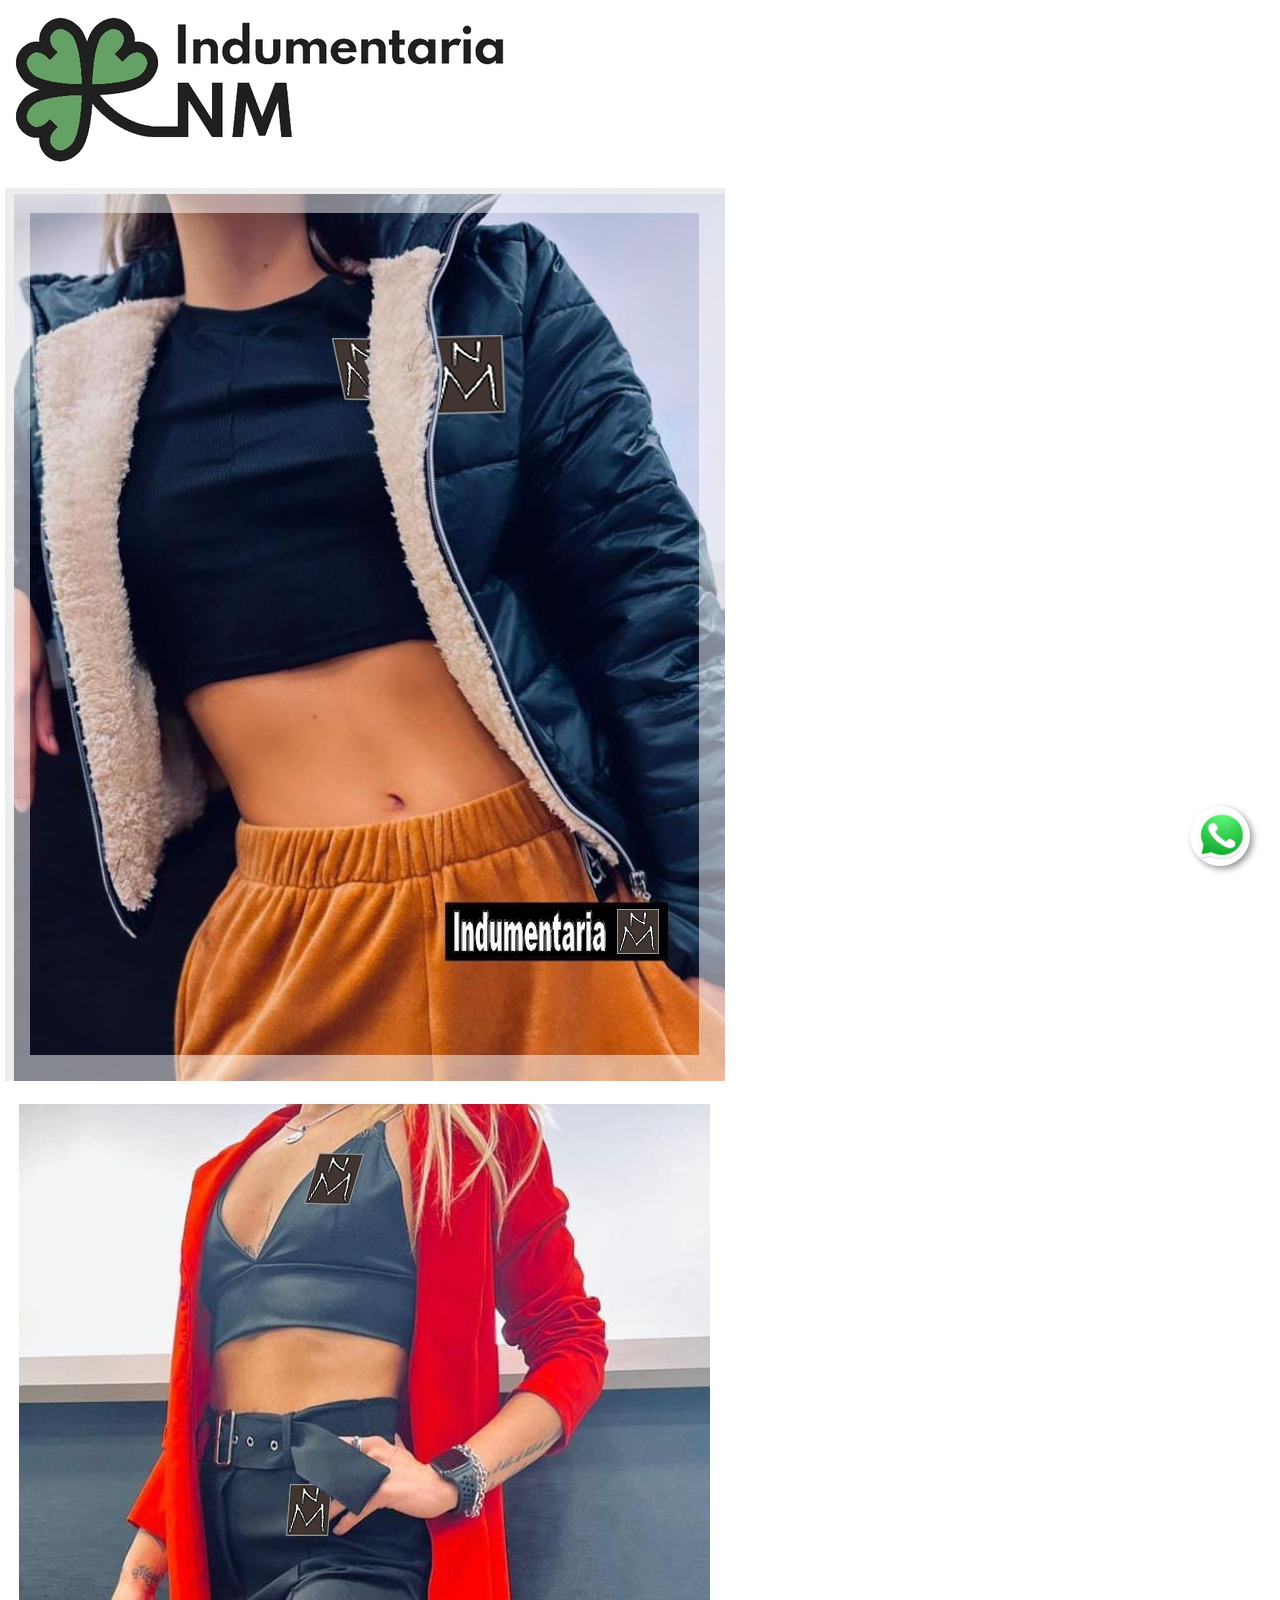
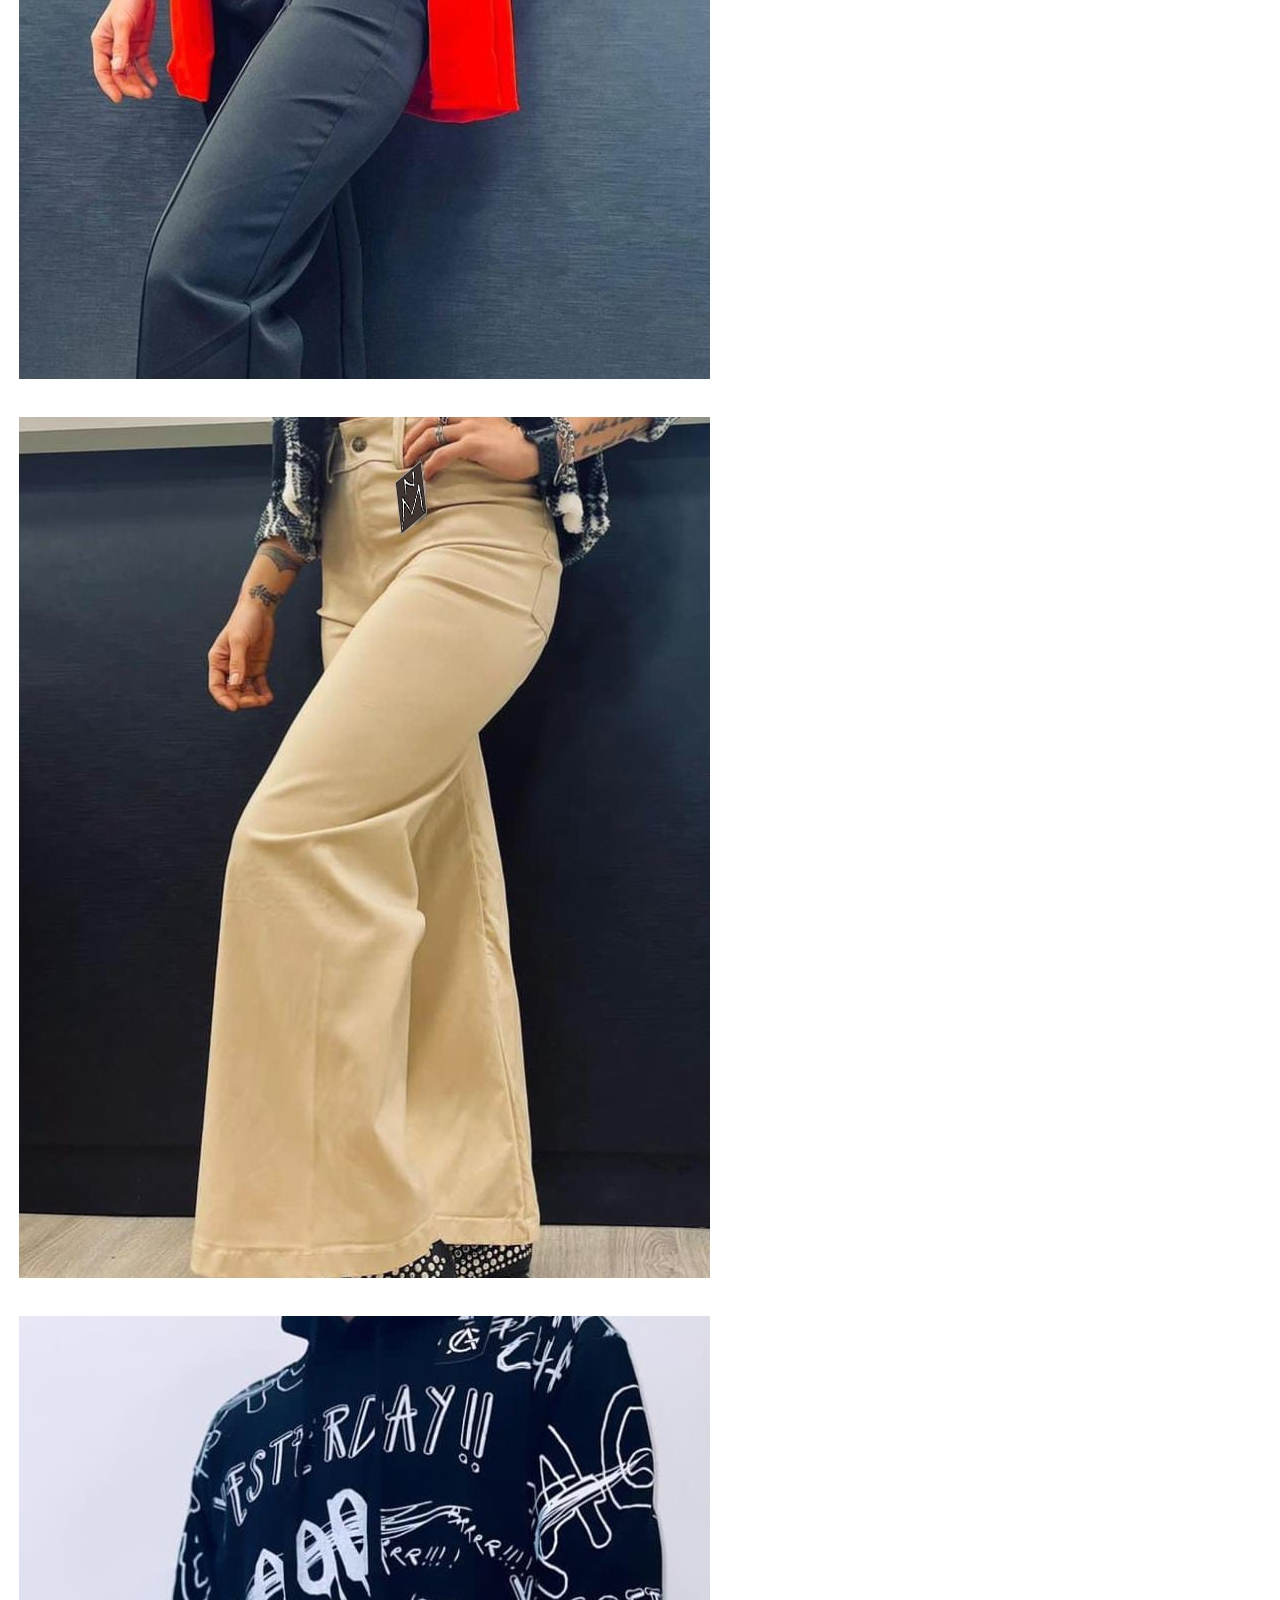
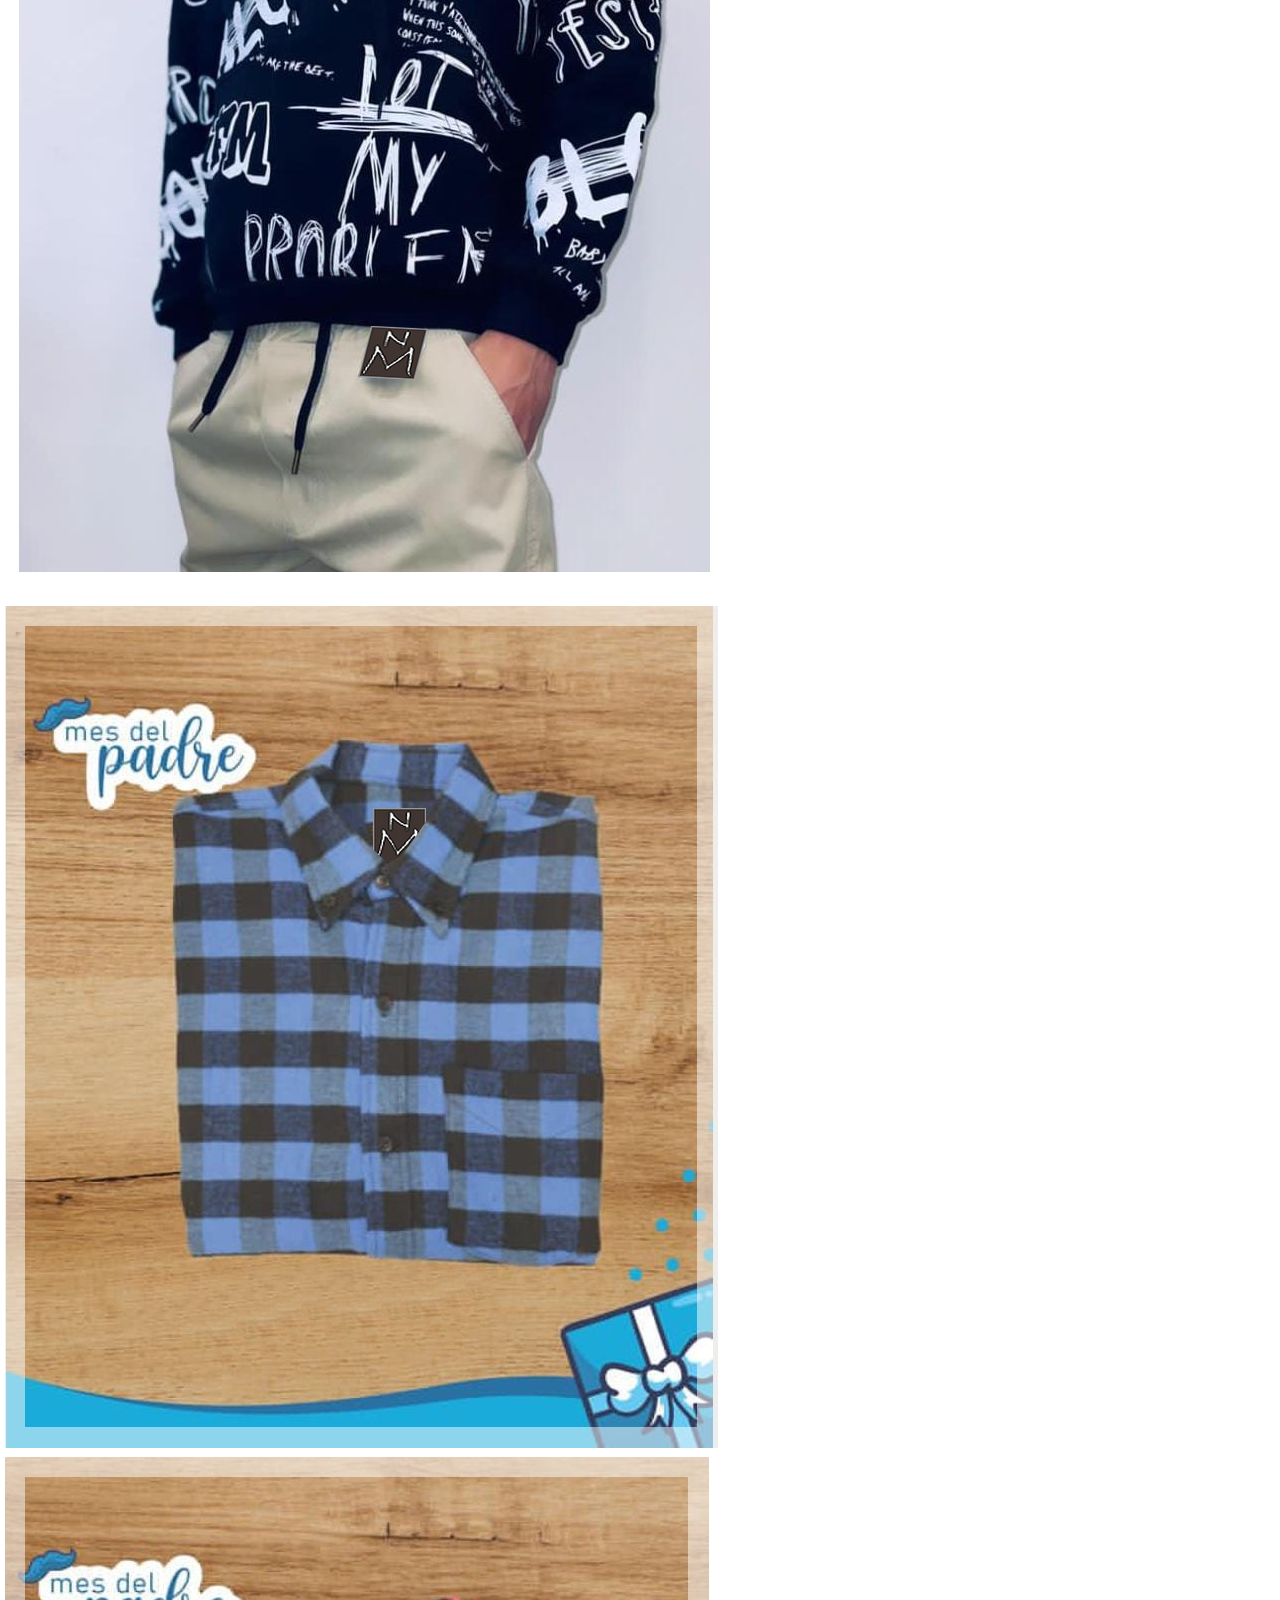
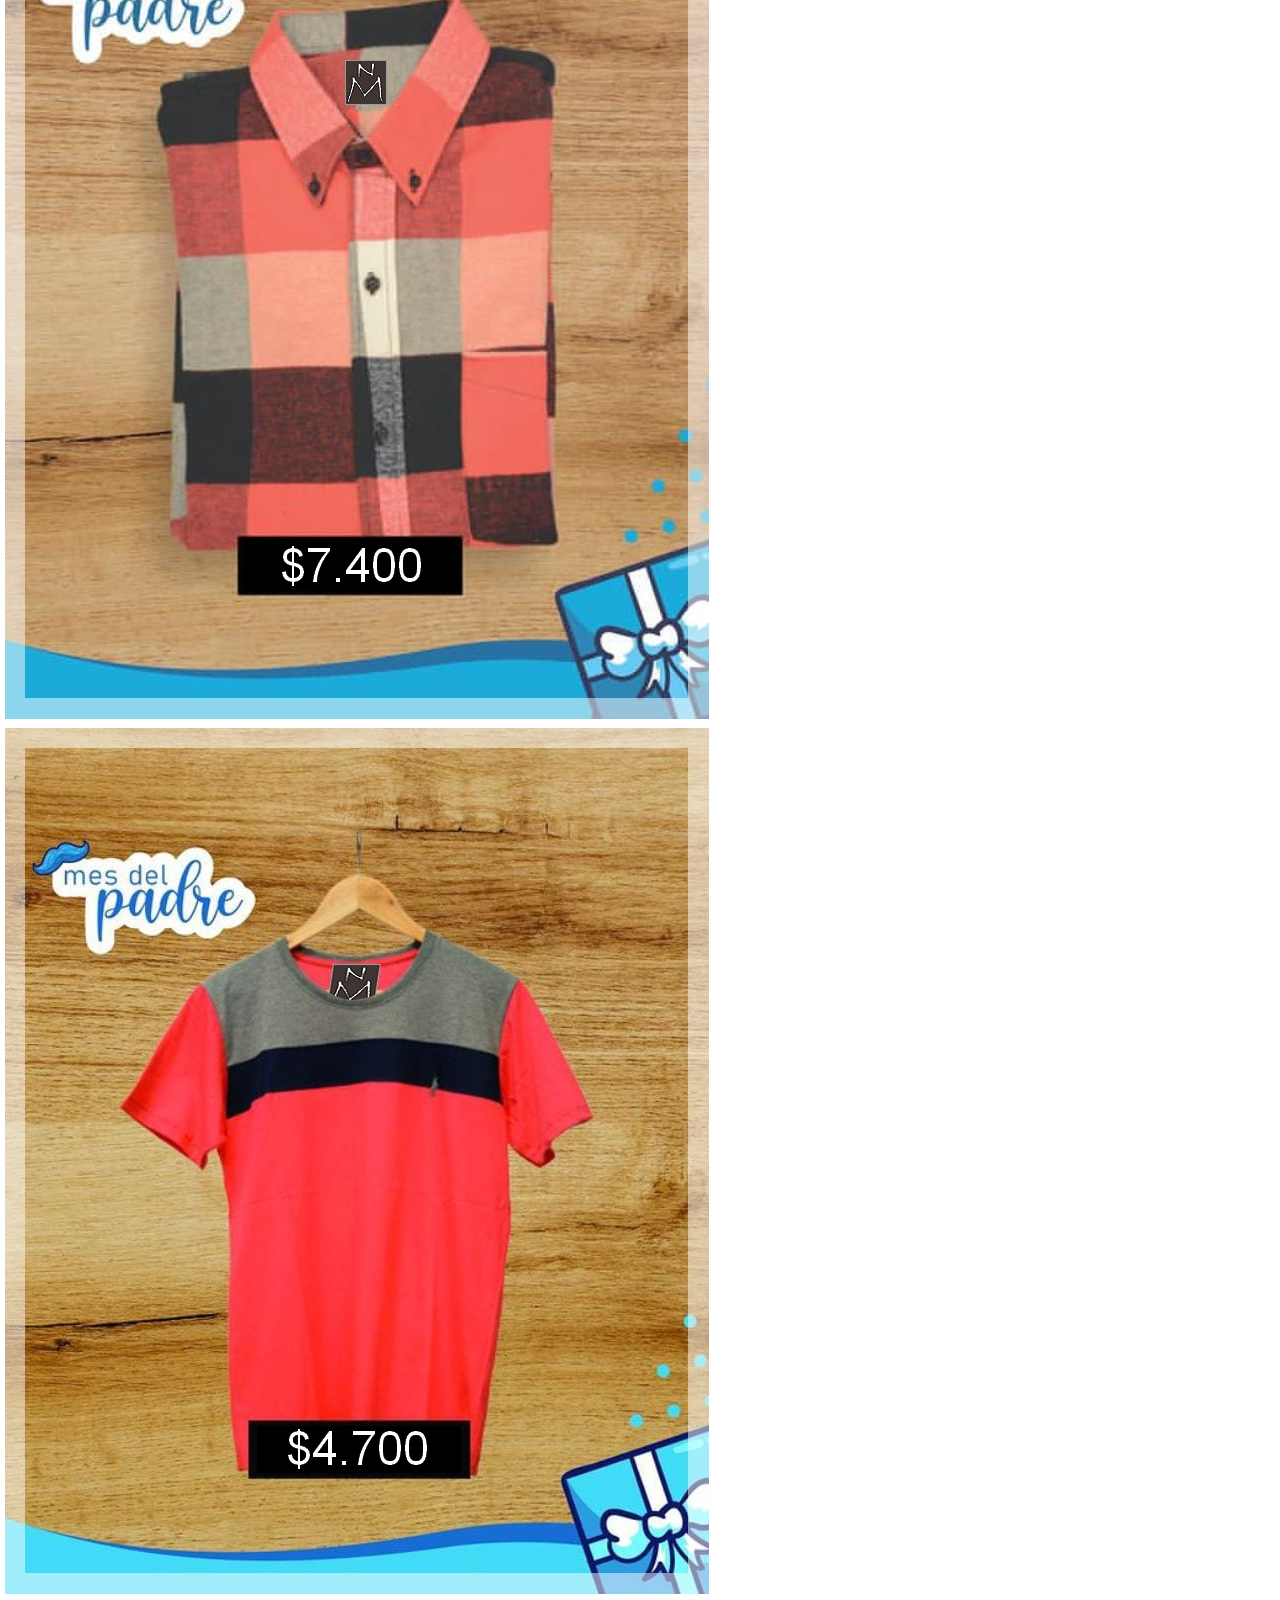
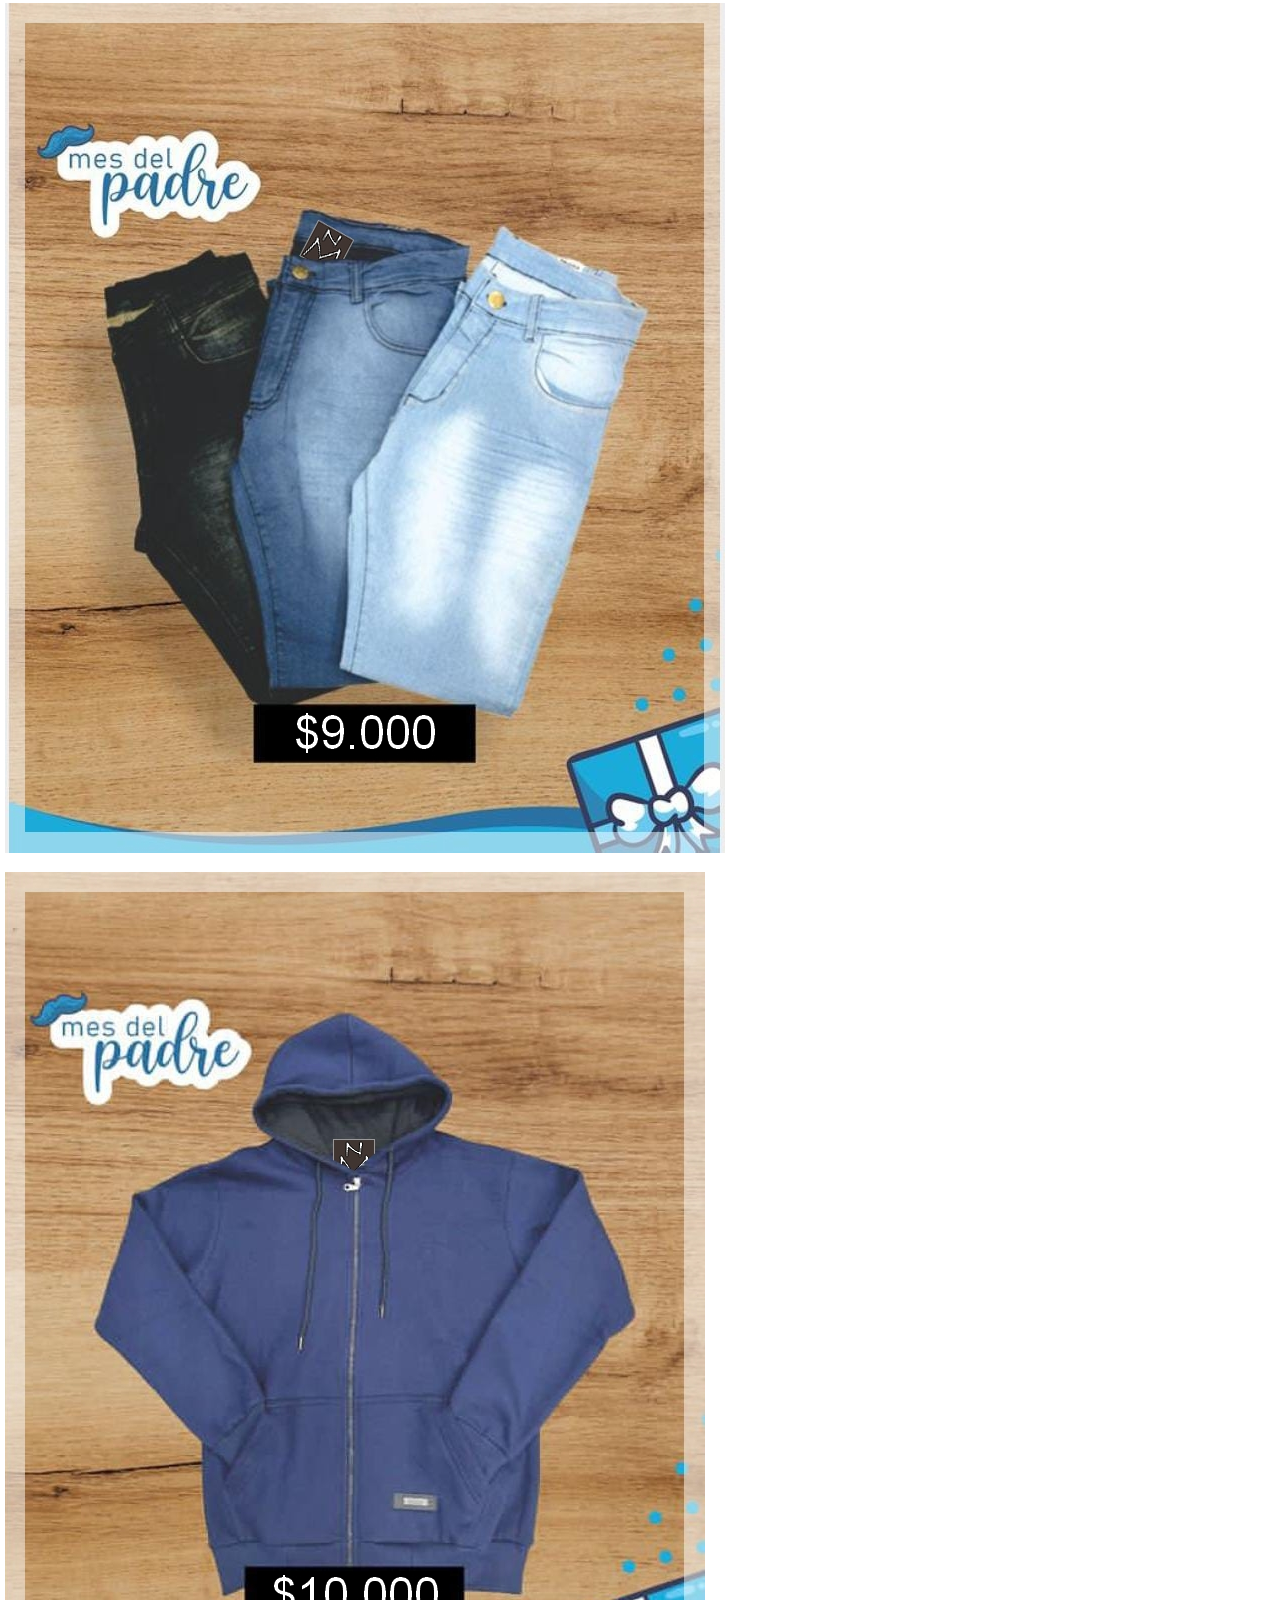
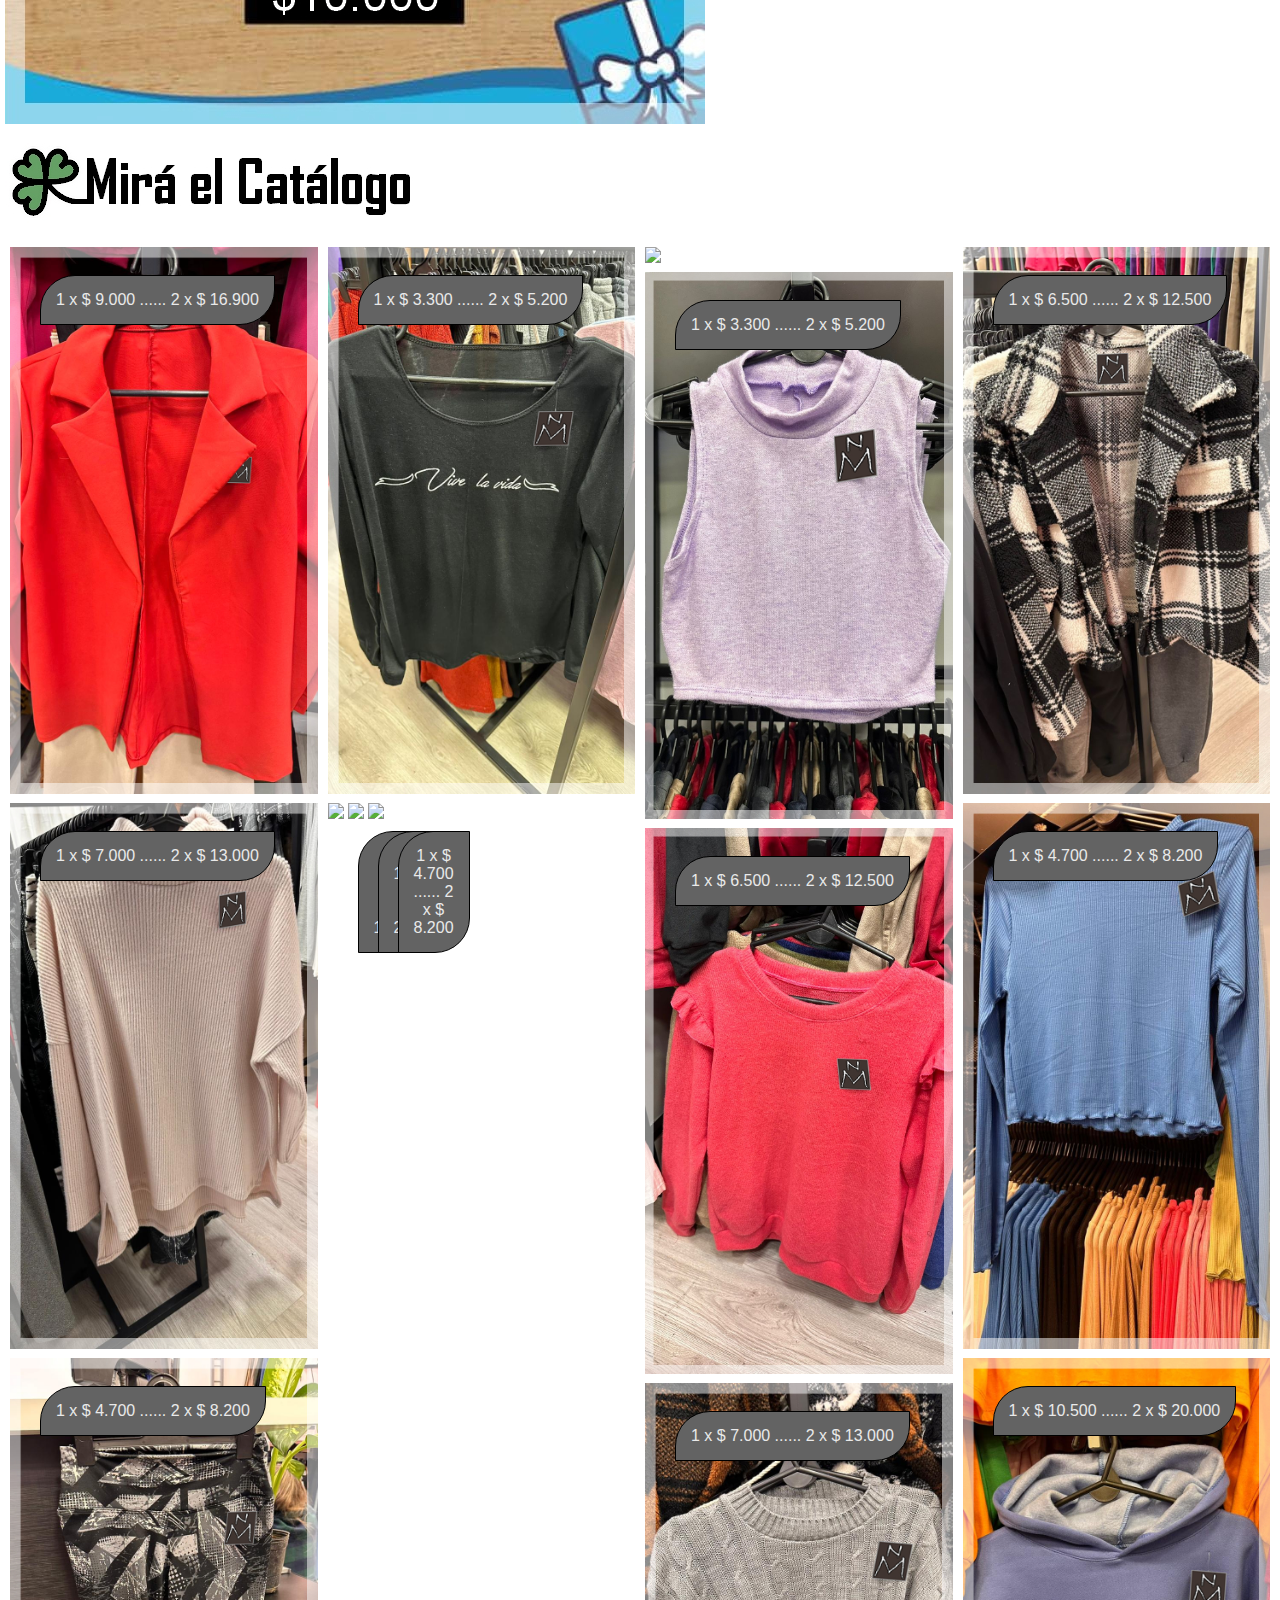
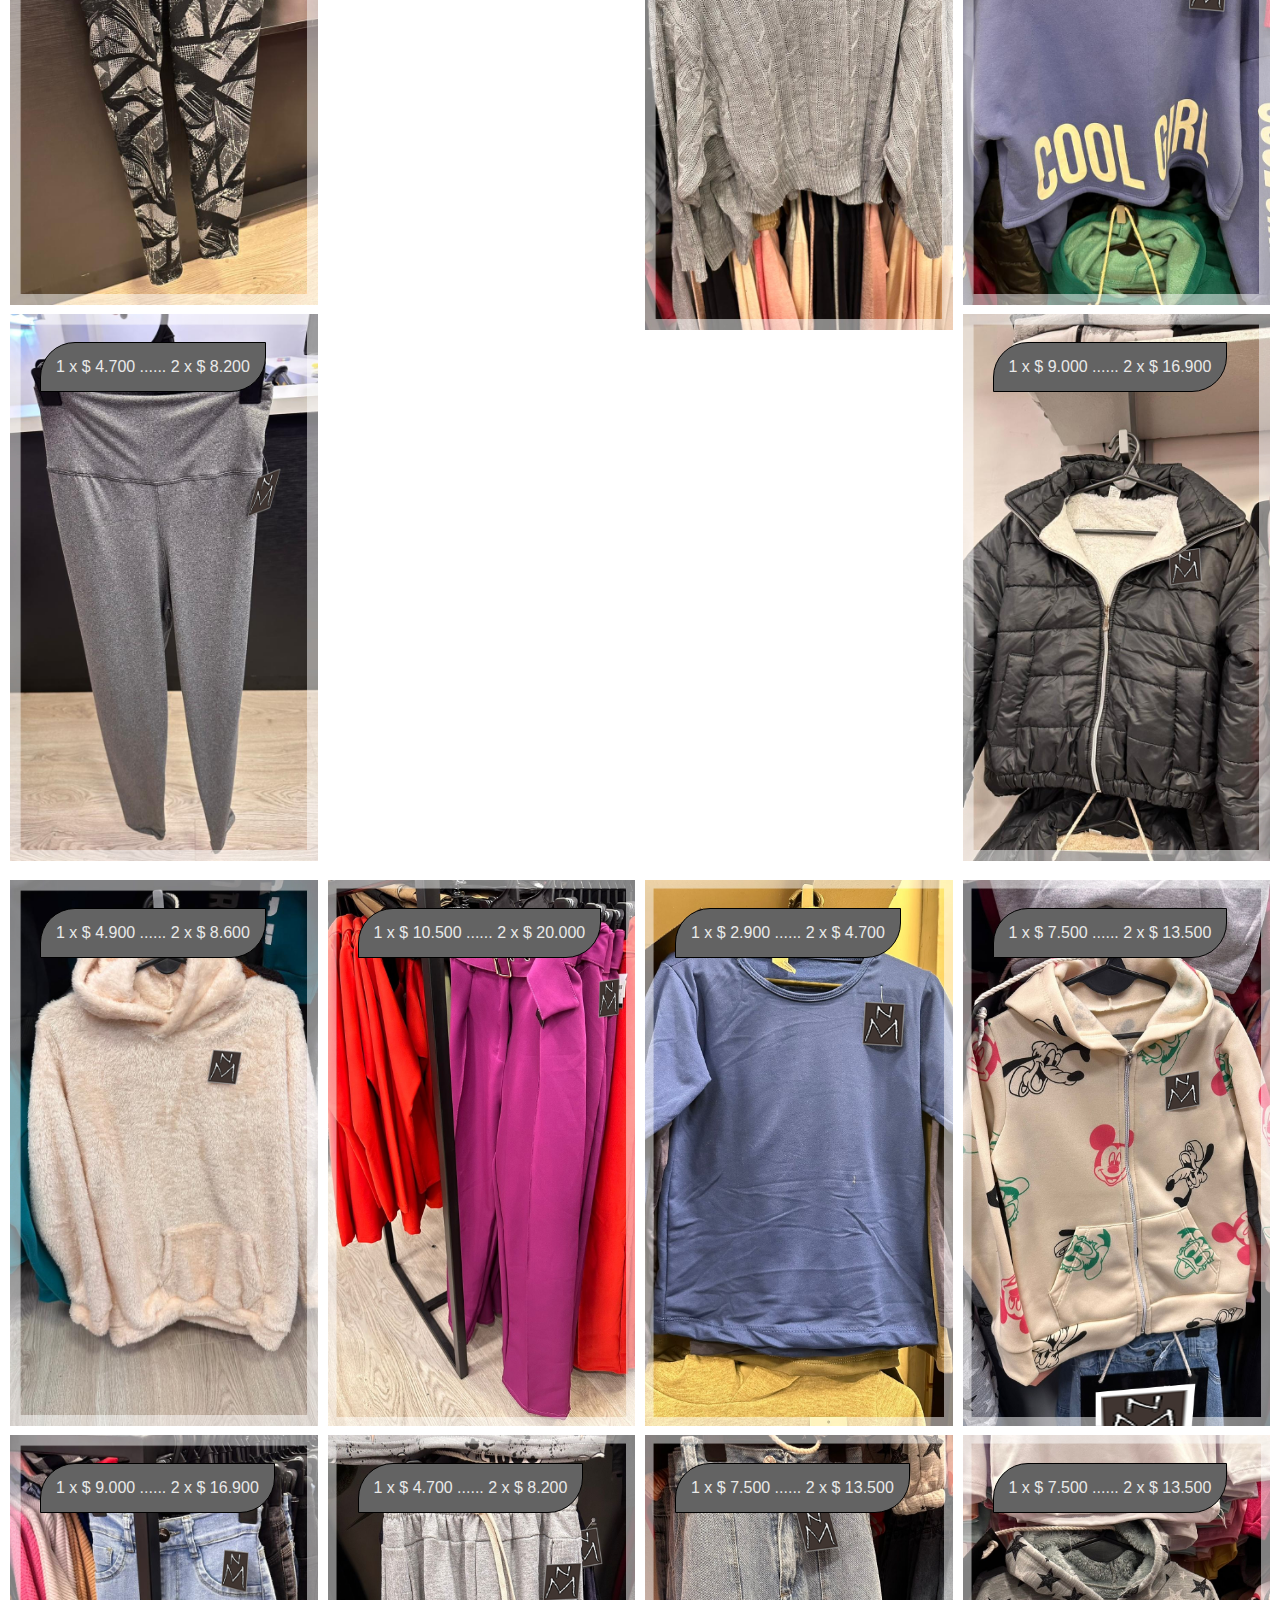
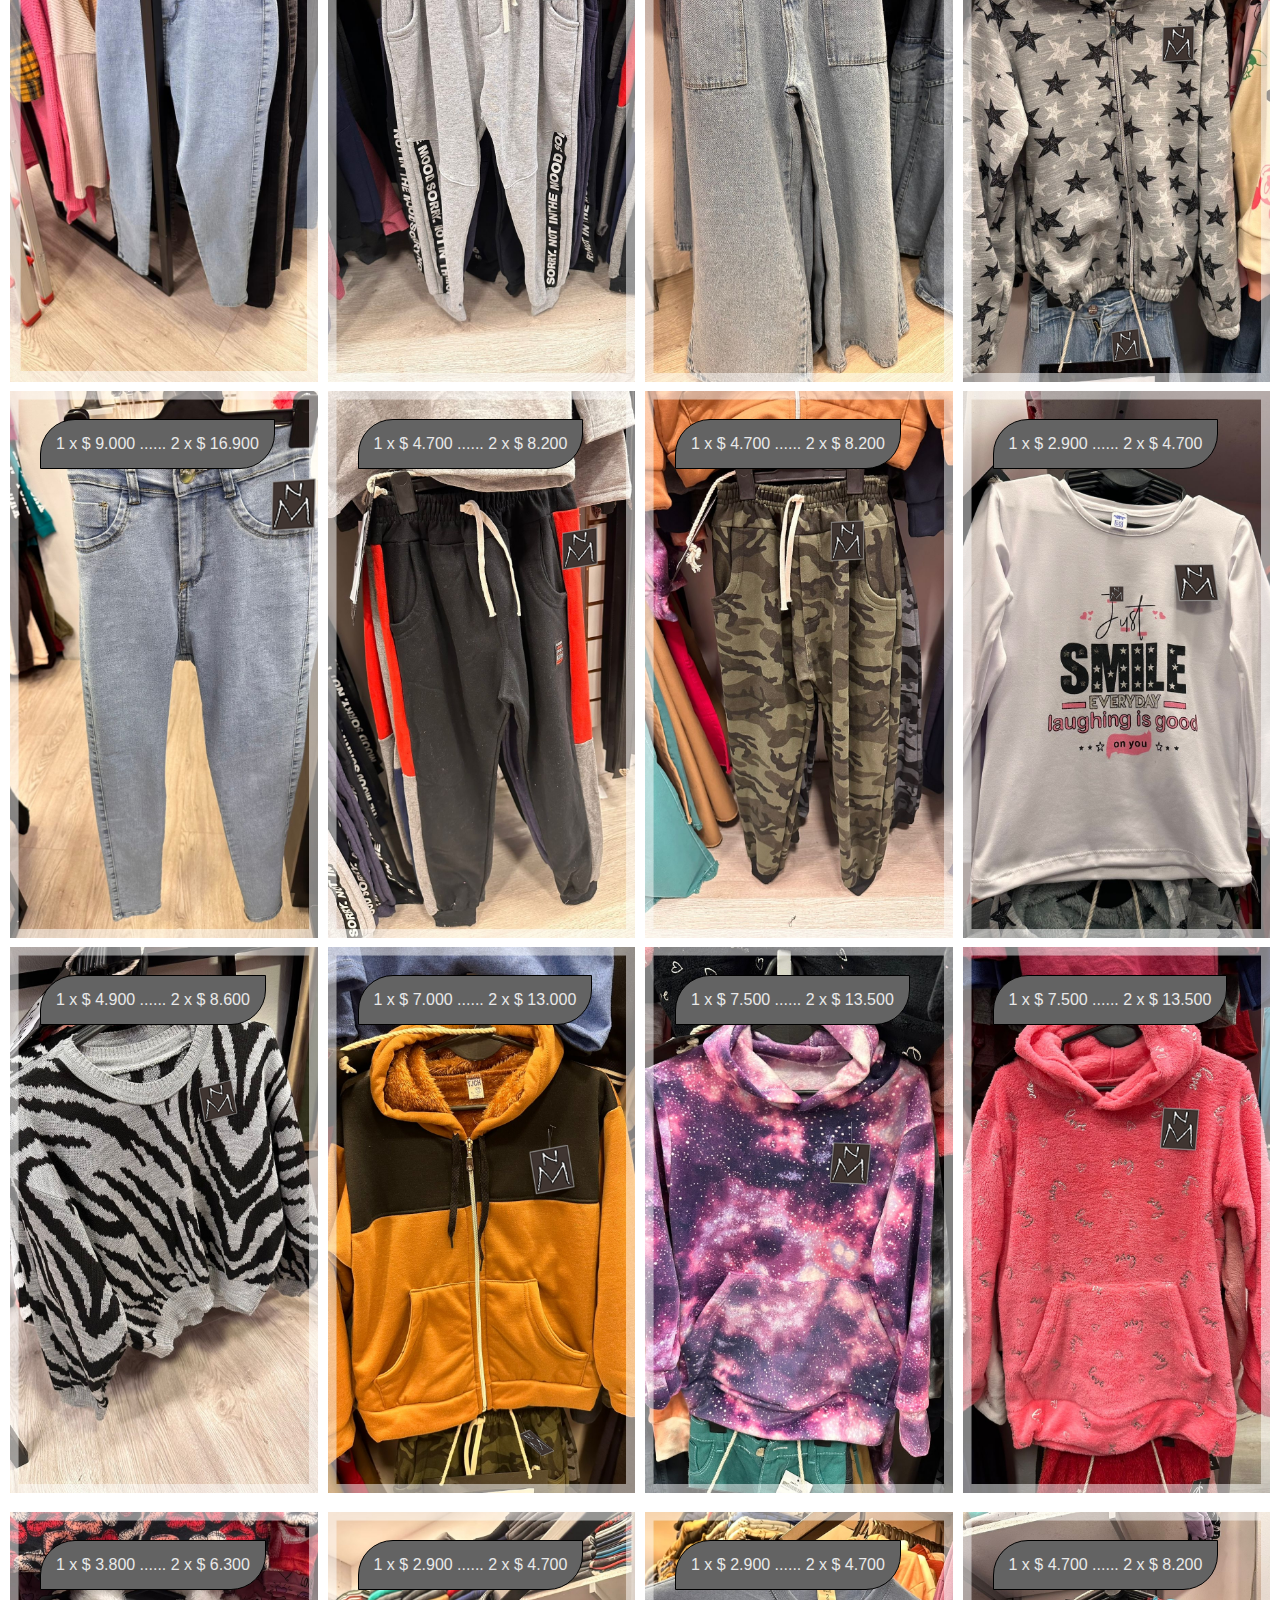
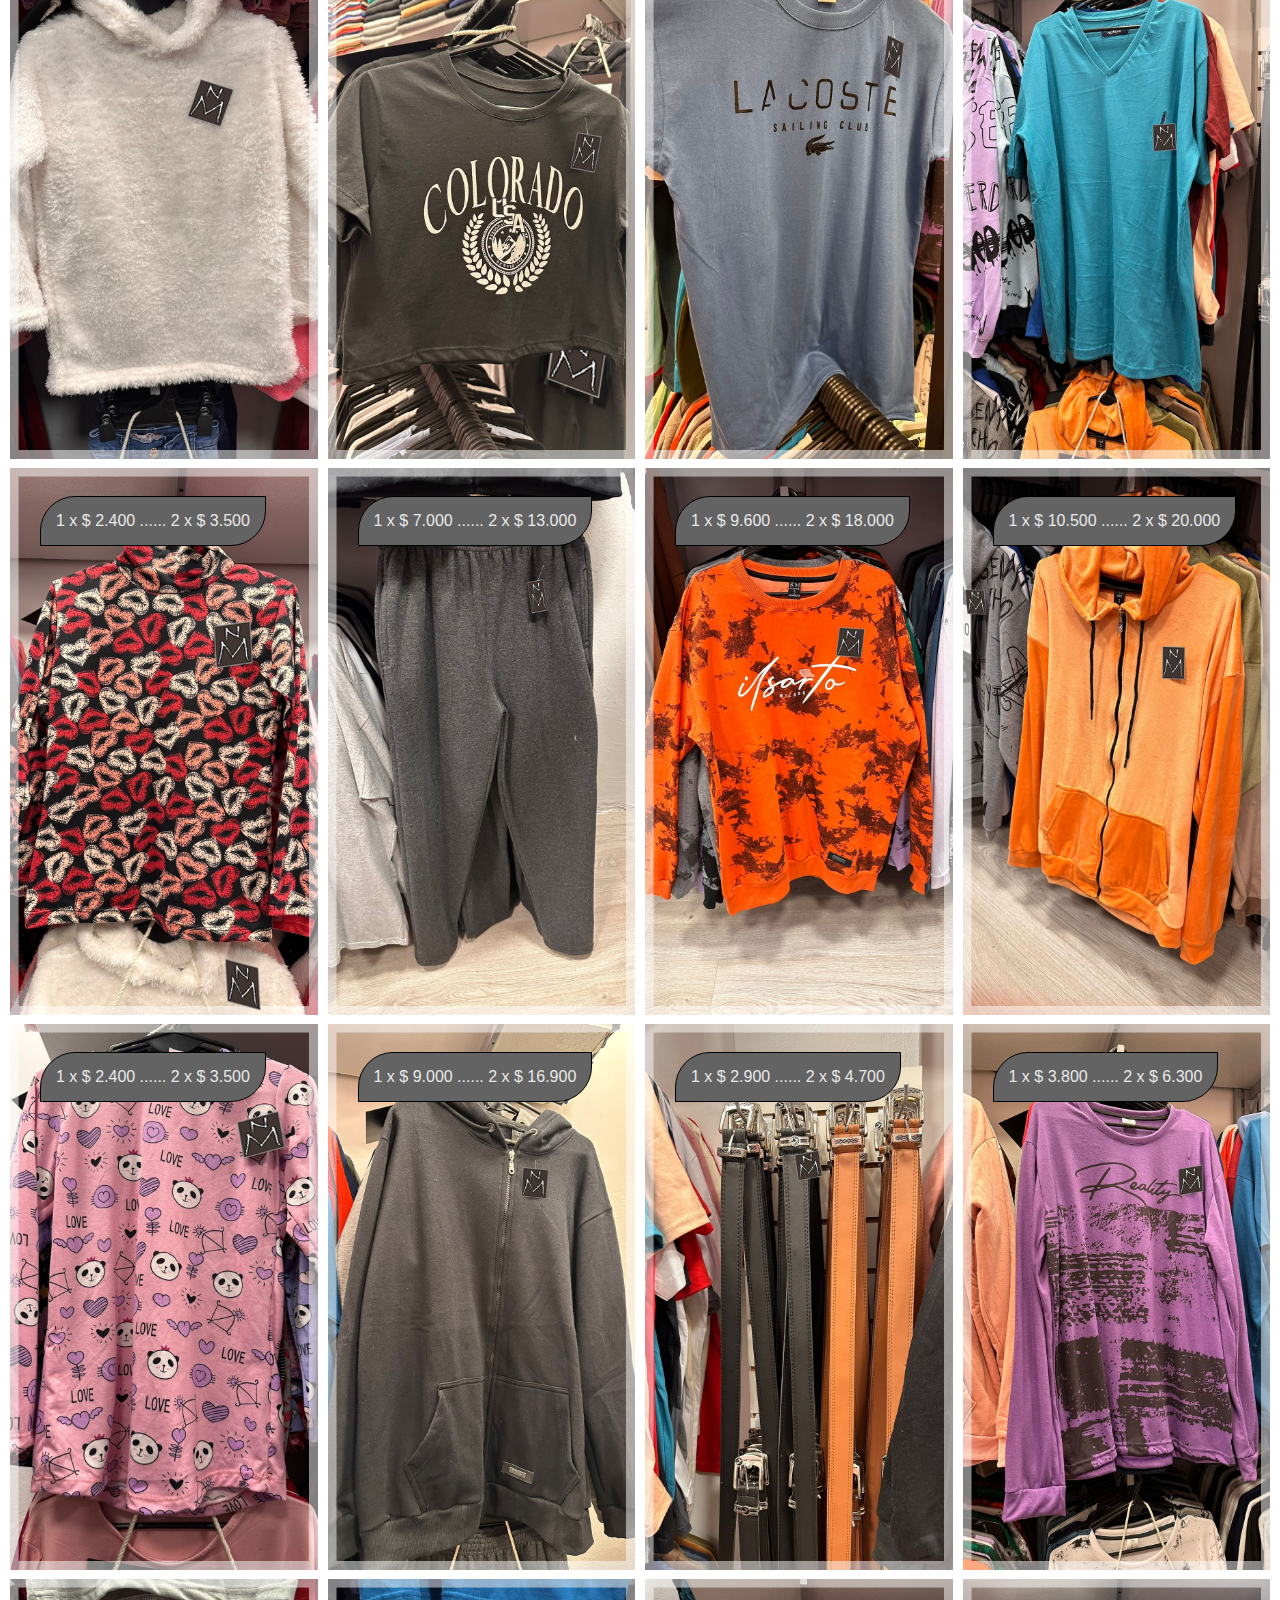
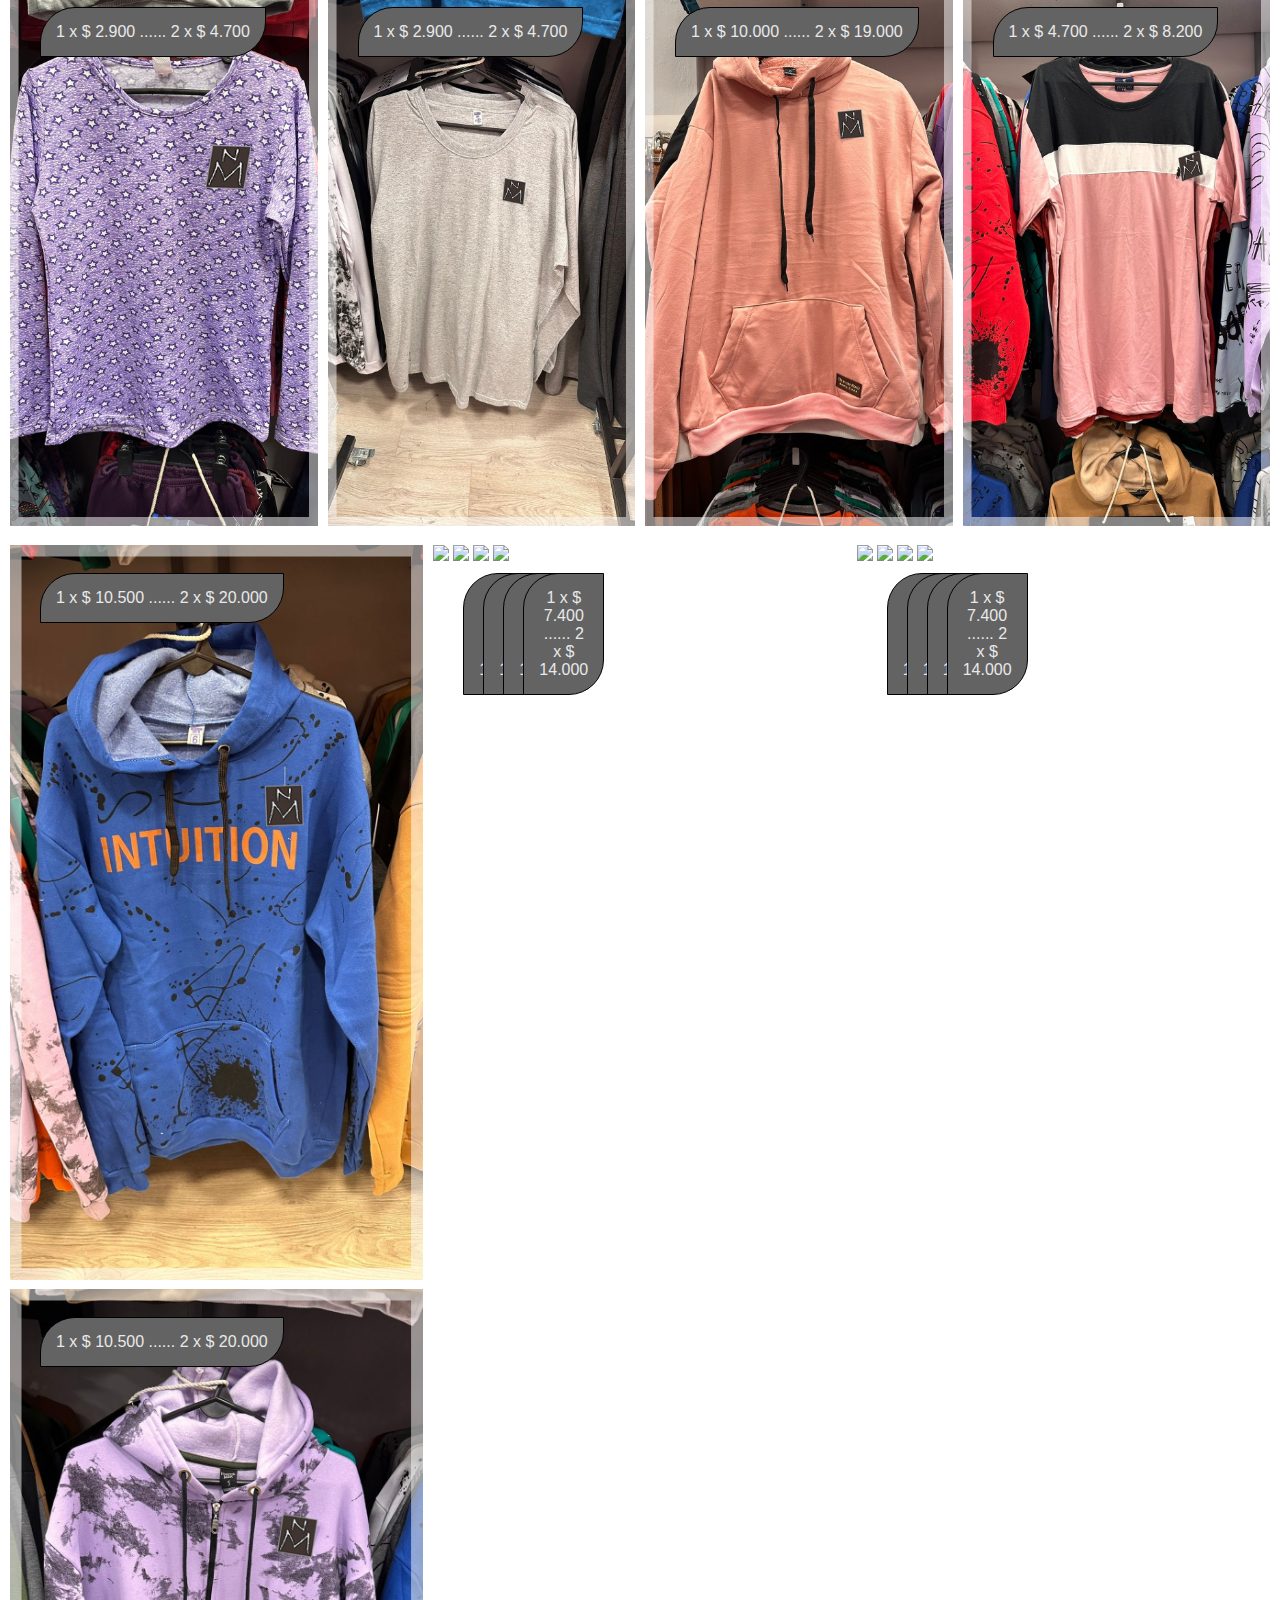
==== principal.html @ ae384ec2 "Add files via upload" ====
﻿<!DOCTYPE html>
<html lang="es">
<head>
    <meta charset="UTF-8">
    <meta http-equiv="X-UA-Compatible" content="IE=edge">
    <meta name="viewport" content="width=device-width, initial-scale=1.0">
    <link rel="stylesheet" href="estilo_principal.css">
    <a href="https://wa.me/5492235931825" target="_blank" class="whatsapp-btn"><img src="whatsapp.png" alt="WhatsApp"></a>
    <title>Indumentaria NM</title>
</head>
<body>
    
    <div class="column">
        <div class="contenedor">
            <img src="publicidad.jpg" alt="Publicidad">
        </div>
    </div>

    <div class="column">
        <div class="contenedor">
            <img src="./img_nuevo/1.jpg" />
        </div>
        <div class="contenedor">
            <img src="./img_nuevo/7.jpg" />
        </div>
        <div class="contenedor">
            <img src="./img_nuevo/26.jpg" />
        </div>
        <div class="contenedor">
            <img src="./img_nuevo/29.jpg" />
        </div>
    </div>

    <div class="column">
        <div class="contenedor">
            <img src="./img_nuevo/A1.jpg" />
        </div>
        <div class="contenedor">
            <img src="./img_nuevo/A2.jpg" />
        </div>
        <div class="contenedor">
            <img src="./img_nuevo/A3.jpg" />
        </div>
        <div class="contenedor">
            <img src="./img_nuevo/A4.jpg" />
        </div>
    </div>

    <div class="column">
        <div class="contenedor">
            <img src="./img_nuevo/A5.jpg" />
        </div>
    </div> 

    <div class="column">
        <div class="contenedor">
            <img src="Catalogo.jpg" alt="Publicidad">
        </div>
    </div>


    <div class="row">
        
        <div class="column">
            <div class="contenedor">
                <img src="./img/1.jpg" />
                <div class="texto-encima"> 1 x $ 9.000 ...... 2 x $ 16.900</div>
            </div>
            <div class="contenedor">
                <img src="./img/2.jpg" />
                <div class="texto-encima"> 1 x $ 7.000 ...... 2 x $ 13.000</div>
            </div>
            <div class="contenedor">
                <img src="./img/3.jpg" />
                <div class="texto-encima"> 1 x $ 4.700 ...... 2 x $ 8.200</div>
            </div>
            <div class="contenedor">
                <img src="./img/4.jpg" />
                <div class="texto-encima"> 1 x $ 4.700 ...... 2 x $ 8.200</div>
            </div>
        </div>

        <div class="column">
            <div class="contenedor">
                <img src="./img/5.jpg" />
                <div class="texto-encima"> 1 x $ 3.300 ...... 2 x $ 5.200</div>
            </div>
            <div class="contenedor">
                <img src="./img/6.jpg" />
                <div class="texto-encima"> 1 x $ 7.400 ...... 2 x $ 14.000</div>
            </div>
            <div class="contenedor">
                <img src="./img/7.jpg" />
                <div class="texto-encima"> 1 x $ 10.500 ...... 2 x $ 20.000</div>
            </div>
            <div class="contenedor">
                <img src="./img/8.jpg" />
                <div class="texto-encima"> 1 x $ 4.700 ...... 2 x $ 8.200</div>
            </div>
        </div>

        <div class="column">
            <div class="contenedor">
                <img src="./img/9.jpg" />
                <div class="texto-encima"> 1 x $ 7.400 ...... 2 x $ 14.000</div>
            </div>
            <div class="contenedor">
                <img src="./img/10.jpg" />
                <div class="texto-encima"> 1 x $ 3.300 ...... 2 x $ 5.200</div>
            </div>
            <div class="contenedor">
                <img src="./img/11.jpg" />
                <div class="texto-encima"> 1 x $ 6.500 ...... 2 x $ 12.500</div>
            </div>
            <div class="contenedor">
                <img src="./img/12.jpg" />
                <div class="texto-encima"> 1 x $ 7.000 ...... 2 x $ 13.000</div>
            </div>
        </div>

        <div class="column">
            <div class="contenedor">
                <img src="./img/13.jpg" />
                <div class="texto-encima"> 1 x $ 6.500 ...... 2 x $ 12.500</div>
            </div>
            <div class="contenedor">
                <img src="./img/14.jpg" />
                <div class="texto-encima"> 1 x $ 4.700 ...... 2 x $ 8.200</div>
            </div>
            <div class="contenedor">
                <img src="./img/15.jpg" />
                <div class="texto-encima"> 1 x $ 10.500 ...... 2 x $ 20.000</div>
            </div>
            <div class="contenedor">
                <img src="./img/16.jpg" />
                <div class="texto-encima"> 1 x $ 9.000 ...... 2 x $ 16.900</div>
            </div>
        </div>

        <div class="column">
            <div class="contenedor">
                <img src="./img/17.jpg" />
                <div class="texto-encima"> 1 x $ 4.900 ...... 2 x $ 8.600</div>
            </div>
            <div class="contenedor">
                <img src="./img/18.jpg" />
                <div class="texto-encima"> 1 x $ 9.000 ...... 2 x $ 16.900</div>
            </div>
            <div class="contenedor">
                <img src="./img/19.jpg" />
                <div class="texto-encima"> 1 x $ 9.000 ...... 2 x $ 16.900</div>
            </div>
            <div class="contenedor">
                <img src="./img/20.jpg" />
                <div class="texto-encima"> 1 x $ 4.900 ...... 2 x $ 8.600</div>
            </div>
        </div>

        <div class="column">
            <div class="contenedor">
                <img src="./img/21.jpg" />
                <div class="texto-encima"> 1 x $ 10.500 ...... 2 x $ 20.000</div>
            </div>
            <div class="contenedor">
                <img src="./img/22.jpg" />
                <div class="texto-encima"> 1 x $ 4.700 ...... 2 x $ 8.200</div>
            </div>
            <div class="contenedor">
                <img src="./img/23.jpg" />
                <div class="texto-encima"> 1 x $ 4.700 ...... 2 x $ 8.200</div>
            </div>
            <div class="contenedor">
                <img src="./img/24.jpg" />
                <div class="texto-encima"> 1 x $ 7.000 ...... 2 x $ 13.000</div>
            </div>
        </div>

        <div class="column">
            <div class="contenedor">
                <img src="./img/25.jpg" />
                <div class="texto-encima"> 1 x $ 2.900 ...... 2 x $ 4.700</div>
            </div>
            <div class="contenedor">
                <img src="./img/26.jpg" />
                <div class="texto-encima"> 1 x $ 7.500 ...... 2 x $ 13.500</div>
            </div>
            <div class="contenedor">
                <img src="./img/27.jpg" />
                <div class="texto-encima"> 1 x $ 4.700 ...... 2 x $ 8.200</div>
            </div>
            <div class="contenedor">
                <img src="./img/28.jpg" />
                <div class="texto-encima"> 1 x $ 7.500 ...... 2 x $ 13.500</div>
            </div>
        </div>

        <div class="column">
            <div class="contenedor">
                <img src="./img/29.jpg" />
                <div class="texto-encima"> 1 x $ 7.500 ...... 2 x $ 13.500</div>
            </div>
            <div class="contenedor">
                <img src="./img/30.jpg" />
                <div class="texto-encima"> 1 x $ 7.500 ...... 2 x $ 13.500</div>
            </div>
            <div class="contenedor">
                <img src="./img/31.jpg" />
                <div class="texto-encima"> 1 x $ 2.900 ...... 2 x $ 4.700</div>
            </div>
            <div class="contenedor">
                <img src="./img/32.jpg" />
                <div class="texto-encima"> 1 x $ 7.500 ...... 2 x $ 13.500</div>
            </div>
        </div>

        <div class="column">
            <div class="contenedor">
                <img src="./img/33.jpg" />
                <div class="texto-encima"> 1 x $ 3.800 ...... 2 x $ 6.300</div>
            </div>
            <div class="contenedor">
                <img src="./img/34.jpg" />
                <div class="texto-encima"> 1 x $ 2.400 ...... 2 x $ 3.500</div>
            </div>
            <div class="contenedor">
                <img src="./img/35.jpg" />
                <div class="texto-encima"> 1 x $ 2.400 ...... 2 x $ 3.500</div>
            </div>
            <div class="contenedor">
                <img src="./img/36.jpg" />
                <div class="texto-encima"> 1 x $ 2.900 ...... 2 x $ 4.700</div>
            </div>
        </div>

        <div class="column">
            <div class="contenedor">
                <img src="./img/37.jpg" />
                <div class="texto-encima"> 1 x $ 2.900 ...... 2 x $ 4.700</div>
            </div>
            <div class="contenedor">
                <img src="./img/38.jpg" />
                <div class="texto-encima"> 1 x $ 7.000 ...... 2 x $ 13.000</div>
            </div>
            <div class="contenedor">
                <img src="./img/39.jpg" />
                <div class="texto-encima"> 1 x $ 9.000 ...... 2 x $ 16.900</div>
            </div>
            <div class="contenedor">
                <img src="./img/40.jpg" />
                <div class="texto-encima"> 1 x $ 2.900 ...... 2 x $ 4.700</div>
            </div>
        </div>

        <div class="column">
            <div class="contenedor">
                <img src="./img/41.jpg" />
                <div class="texto-encima"> 1 x $ 2.900 ...... 2 x $ 4.700</div>
            </div>
            <div class="contenedor">
                <img src="./img/42.jpg" />
                <div class="texto-encima"> 1 x $ 9.600 ...... 2 x $ 18.000</div>
            </div>
            <div class="contenedor">
                <img src="./img/43.jpg" />
                <div class="texto-encima"> 1 x $ 2.900 ...... 2 x $ 4.700</div>
            </div>
            <div class="contenedor">
                <img src="./img/44.jpg" />
                <div class="texto-encima"> 1 x $ 10.000 ...... 2 x $ 19.000</div>
            </div>
        </div>

        <div class="column">
            <div class="contenedor">
                <img src="./img/45.jpg" />
                <div class="texto-encima"> 1 x $ 4.700 ...... 2 x $ 8.200</div>
            </div>
            <div class="contenedor">
                <img src="./img/46.jpg" />
                <div class="texto-encima"> 1 x $ 10.500 ...... 2 x $ 20.000</div>
            </div>
            <div class="contenedor">
                <img src="./img/47.jpg" />
                <div class="texto-encima"> 1 x $ 3.800 ...... 2 x $ 6.300</div>
            </div>
            <div class="contenedor">
                <img src="./img/48.jpg" />
                <div class="texto-encima"> 1 x $ 4.700 ...... 2 x $ 8.200</div>
            </div>
        </div>

        <div class="column">
            <div class="contenedor">
                <img src="./img/49.jpg" />
                <div class="texto-encima"> 1 x $ 10.500 ...... 2 x $ 20.000</div>
            </div>
            <div class="contenedor">
                <img src="./img/50.jpg" />
                <div class="texto-encima"> 1 x $ 10.500 ...... 2 x $ 20.000</div>
            </div>
            <div class="contenedor">
                <img src="./img/51.jpg" />
                <div class="texto-encima"> 1 x $ 10.500 ...... 2 x $ 20.000</div>
            </div>
            <div class="contenedor">
                <img src="./img/52.jpg" />
                <div class="texto-encima"> 1 x $ 10.500 ...... 2 x $ 20.000</div>
            </div>
        </div>

        <div class="column">
            <div class="contenedor">
                <img src="./img/53.jpg" />
                <div class="texto-encima"> 1 x $ 5.800 ...... 2 x $ 11.000</div>
            </div>
            <div class="contenedor">
                <img src="./img/54.jpg" />
                <div class="texto-encima"> 1 x $ 6.500 ...... 2 x $ 12.500</div>
            </div>
            <div class="contenedor">
                <img src="./img/55.jpg" />
                <div class="texto-encima"> 1 x $ 9.600 ...... 2 x $ 18.000</div>
            </div>
            <div class="contenedor">
                <img src="./img/56.jpg" />
                <div class="texto-encima"> 1 x $ 7.400 ...... 2 x $ 14.000</div>
            </div>
        </div>

        <div class="column">
            <div class="contenedor">
                <img src="./img/57.jpg" />
                <div class="texto-encima"> 1 x $ 7.400 ...... 2 x $ 14.000</div>
            </div>
            <div class="contenedor">
                <img src="./img/58.jpg" />
                <div class="texto-encima"> 1 x $ 9.600 ...... 2 x $ 18.000</div>
            </div>
            <div class="contenedor">
                <img src="./img/59.jpg" />
                <div class="texto-encima"> 1 x $ 9.000 ...... 2 x $ 16.900</div>
            </div>
            <div class="contenedor">
                <img src="./img/60.jpg" />
                <div class="texto-encima"> 1 x $ 7.400 ...... 2 x $ 14.000</div>
            </div>
        </div>

      </div>

      <div class="column">
        <div class="contenedor">
            <img src="Ingresos.jpg" alt="Publicidad">
        </div>
    </div>


    <div class="row">
        
        <div class="column">
            <div class="contenedor">
                <img src="./img_nuevo/1.jpg" />
            </div>
            <div class="contenedor">
                <img src="./img_nuevo/2.jpg" />
            </div>
            <div class="contenedor">
                <img src="./img_nuevo/3.jpg" />
            </div>
            <div class="contenedor">
                <img src="./img_nuevo/4.jpg" />
            </div>
        </div>

        <div class="column">
            <div class="contenedor">
                <img src="./img_nuevo/5.jpg" />
            </div>
            <div class="contenedor">
                <img src="./img_nuevo/6.jpg" />
            </div>
            <div class="contenedor">
                <img src="./img_nuevo/7.jpg" />
            </div>
            <div class="contenedor">
                <img src="./img_nuevo/8.jpg" />
            </div>
        </div>

        <div class="column">
            <div class="contenedor">
                <img src="./img_nuevo/9.jpg" />
            </div>
            <div class="contenedor">
                <img src="./img_nuevo/10.jpg" />
            </div>
            <div class="contenedor">
                <img src="./img_nuevo/11.jpg" />
            </div>
            <div class="contenedor">
                <img src="./img_nuevo/12.jpg" />
            </div>
        </div>

        <div class="column">
            <div class="contenedor">
                <img src="./img_nuevo/13.jpg" />
            </div>
            <div class="contenedor">
                <img src="./img_nuevo/14.jpg" />
            </div>
            <div class="contenedor">
                <img src="./img_nuevo/15.jpg" />
            </div>
            <div class="contenedor">
                <img src="./img_nuevo/16.jpg" />
            </div>
        </div>

        <div class="column">
            <div class="contenedor">
                <img src="./img_nuevo/17.jpg" />
            </div>
            <div class="contenedor">
                <img src="./img_nuevo/18.jpg" />
            </div>
            <div class="contenedor">
                <img src="./img_nuevo/19.jpg" />
            </div>
            <div class="contenedor">
                <img src="./img_nuevo/20.jpg" />
            </div>
        </div>

        <div class="column">
            <div class="contenedor">
                <img src="./img_nuevo/21.jpg" />
            </div>
            <div class="contenedor">
                <img src="./img_nuevo/22.jpg" />
            </div>
            <div class="contenedor">
                <img src="./img_nuevo/23.jpg" />
            </div>
            <div class="contenedor">
                <img src="./img_nuevo/24.jpg" />
            </div>
        </div>

        <div class="column">
            <div class="contenedor">
                <img src="./img_nuevo/25.jpg" />
            </div>
            <div class="contenedor">
                <img src="./img_nuevo/26.jpg" />
            </div>
            <div class="contenedor">
                <img src="./img_nuevo/27.jpg" />
            </div>
            <div class="contenedor">
                <img src="./img_nuevo/28.jpg" />
            </div>
        </div>

        <div class="column">
            <div class="contenedor">
                <img src="./img_nuevo/29.jpg" />
            </div>
            <div class="contenedor">
                <img src="./img_nuevo/30.jpg" />
            </div>
            <div class="contenedor">
                <img src="./img_nuevo/31.jpg" />
            </div>
            <div class="contenedor">
                <img src="./img_nuevo/32.jpg" />
            </div>
        </div>

        <div class="column">
            <div class="contenedor">
                <img src="./img_nuevo/33.jpg" />
            </div>
            <div class="contenedor">
                <img src="./img_nuevo/34.jpg" />
            </div>
            <div class="contenedor">
                <img src="./img_nuevo/35.jpg" />
            </div>
            <div class="contenedor">
                <img src="./img_nuevo/36.jpg" />
            </div>
        </div>

 
</body>
</html>
---- estilo_principal.css ----
*{
    box-sizing: border-box;
}

body{
    margin: 0;
    padding: 0;
}

img{
    width: 100%;
}

.row{
    display: flex;
    padding: 5px;
    flex-wrap: wrap;
}

.column{
    flex: 25%;
    padding: 5px;
}

.column img{
    margin-top: 5px;
}

@media (max-width: 800px){
    .column{
        flex: 50%;
    }
}

@media (max-width: 600px){
    .column{
        flex: 100%;
    }
}

.contenedor{
    position: relative;
    display: inline-block;
    text-align: center;
}
.texto-encima{
    
    
    color: rgb(233, 233, 233); 
    background-color: #000;
    font: 100% sans-serif;
    position: absolute;
    top: 33px;
    left: 30px;
    font-family: Arial, Century Gothic,CenturyGothic,AppleGothic,sans-serif; 
    font-size: 16px; 
    font-weight: 100; 
    text-align: center; 
    background: #636363; 
    margin: 0 0 15px; 
    overflow: hidden; 
    padding: 15px; 
    border-radius: 35px 0px 35px 0px; 
    -moz-border-radius: 35px 0px 35px 0px; 
    -webkit-border-radius: 35px 0px 35px 0px; 
    border: 1px solid #000000;}



/*----------- CAJA ----------- */
.caja { 
    font-family: Century Gothic,CenturyGothic,AppleGothic,sans-serif; 
    font-size: 18px; 
    font-weight: 400; 
    text-align: center; 
    background: #889ccf; 
    margin: 0 0 25px; 
    overflow: hidden; 
    padding: 20px; 
    border-radius: 35px 0px 35px 0px; 
    -moz-border-radius: 35px 0px 35px 0px; 
    -webkit-border-radius: 35px 0px 35px 0px; 
    border: 2px solid #5878ca;}

    .whatsapp-btn {
        position:fixed;
        bottom: 30px;
        right: 30px;
        z-index: 999;
    }
    
    .whatsapp-btn img {
        width: 60px;
        height: 60px;
        border-radius: 70%;
        box-shadow: 3px 3px 6px #999;
    }
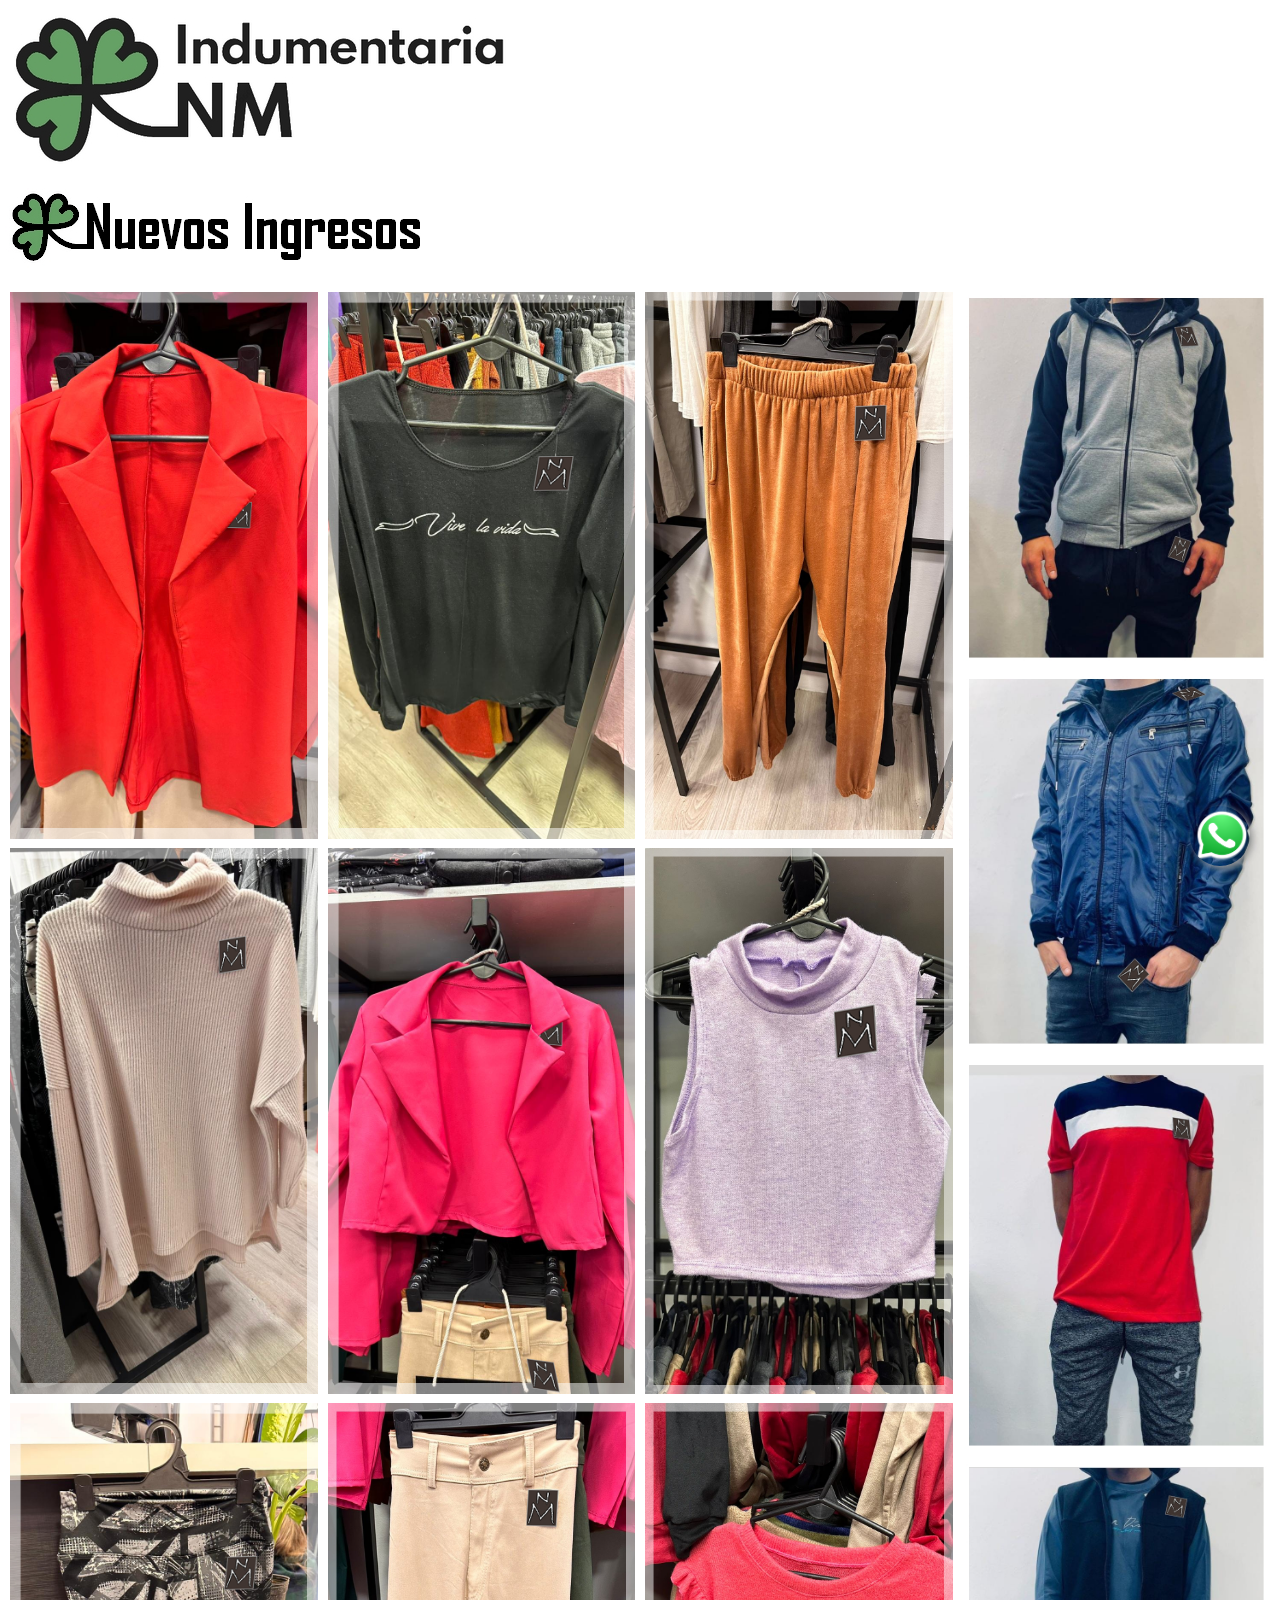
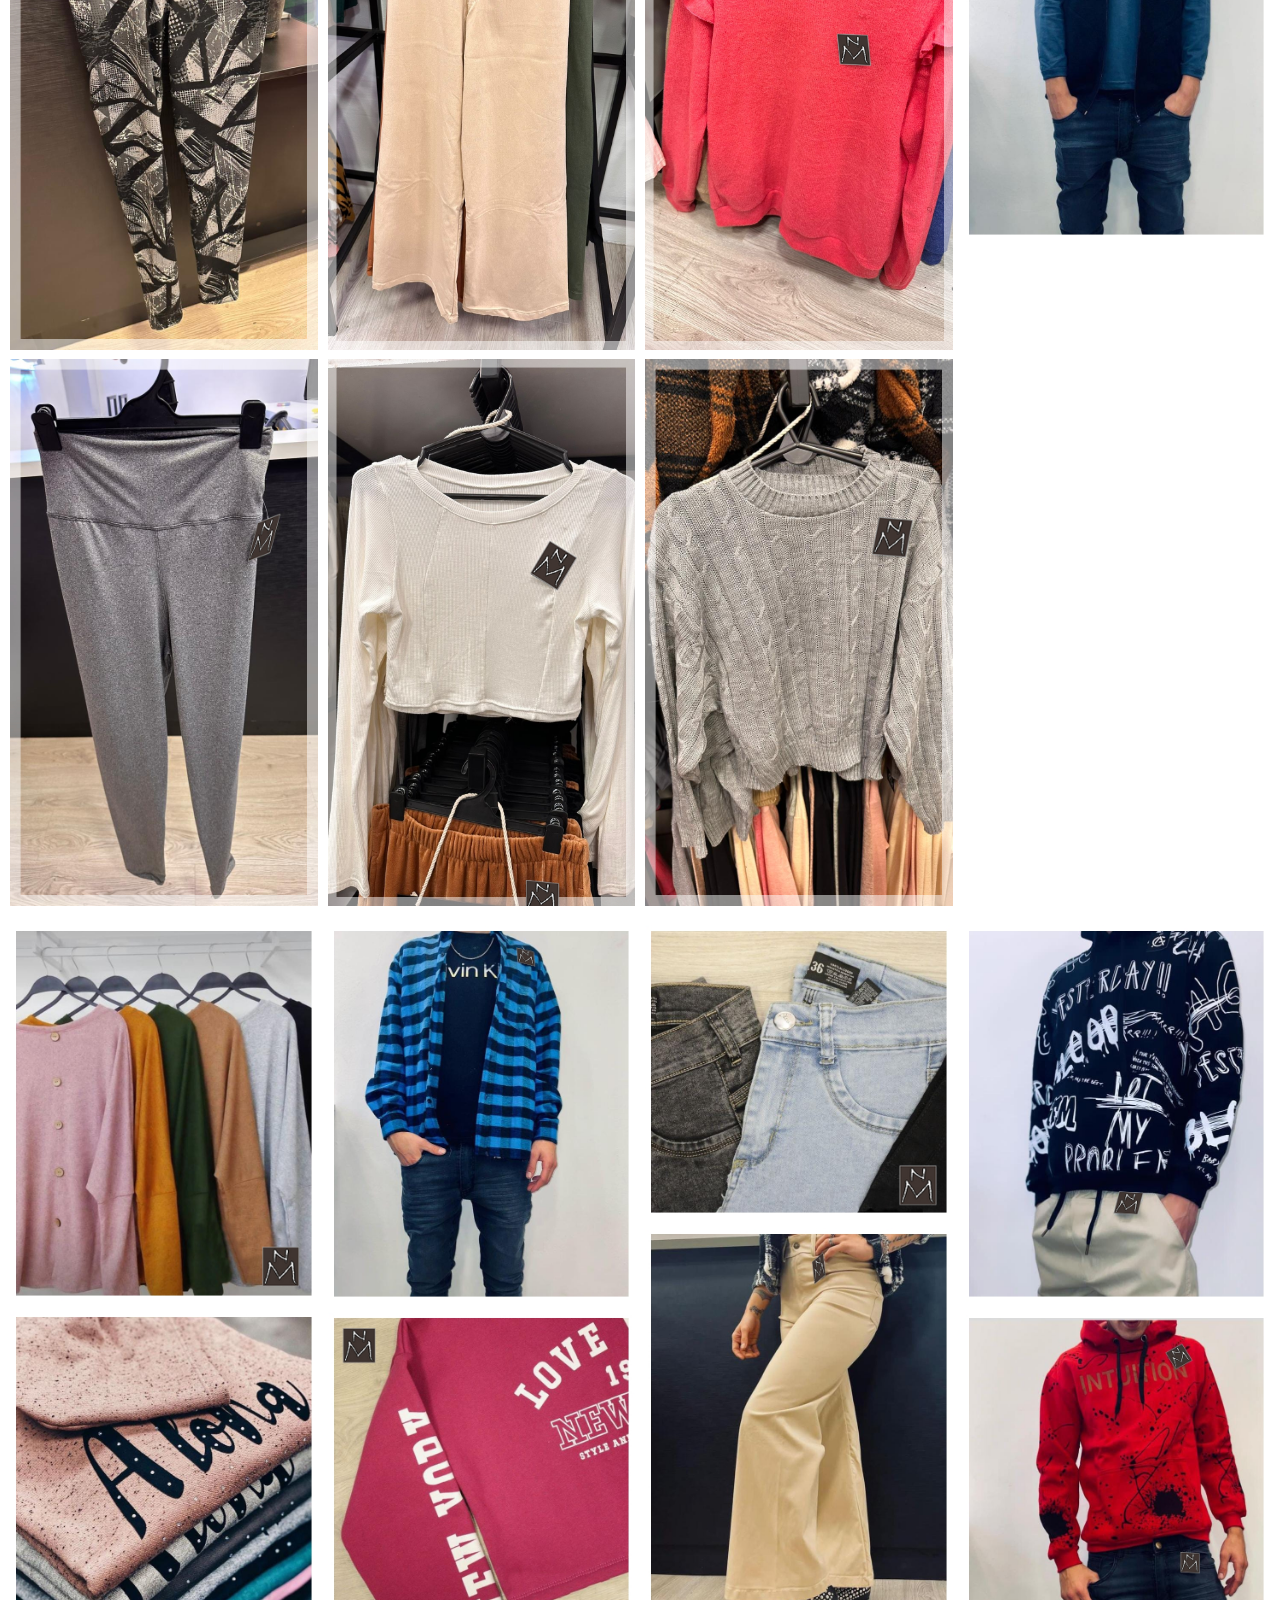
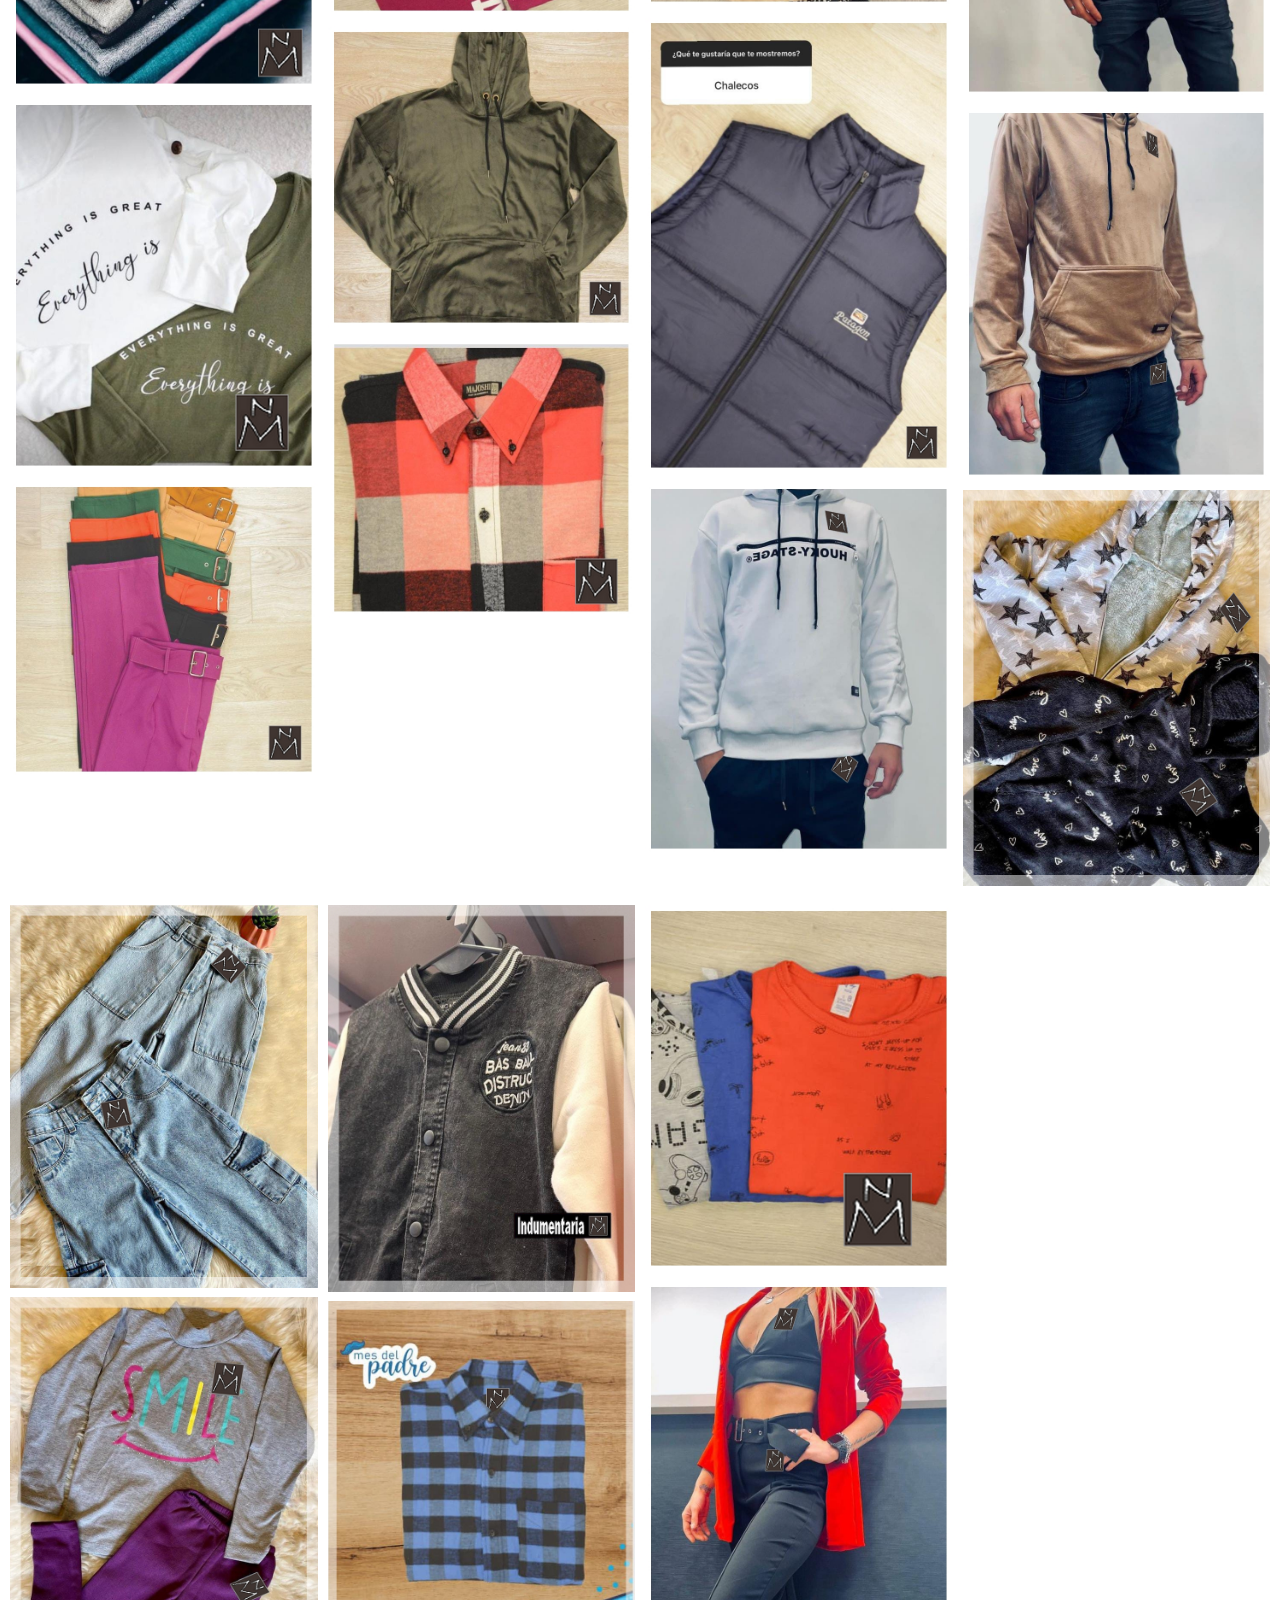
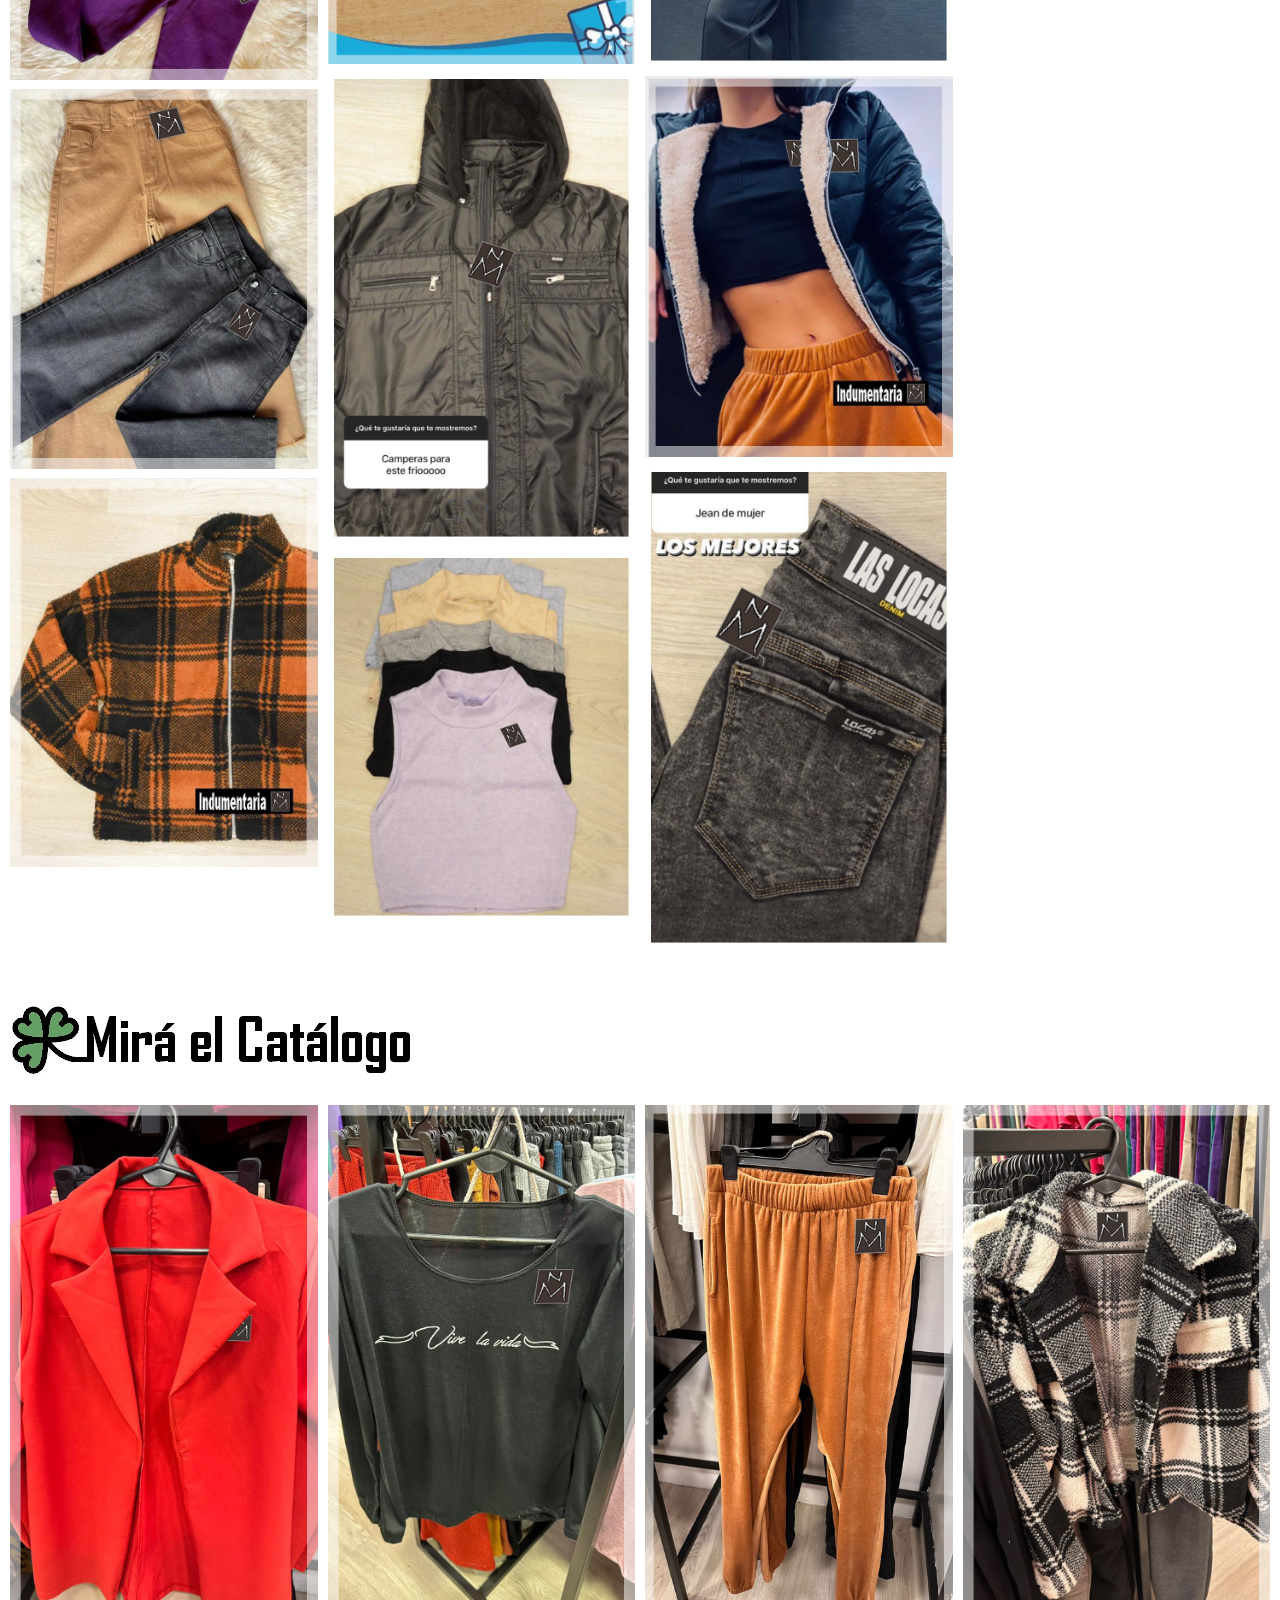
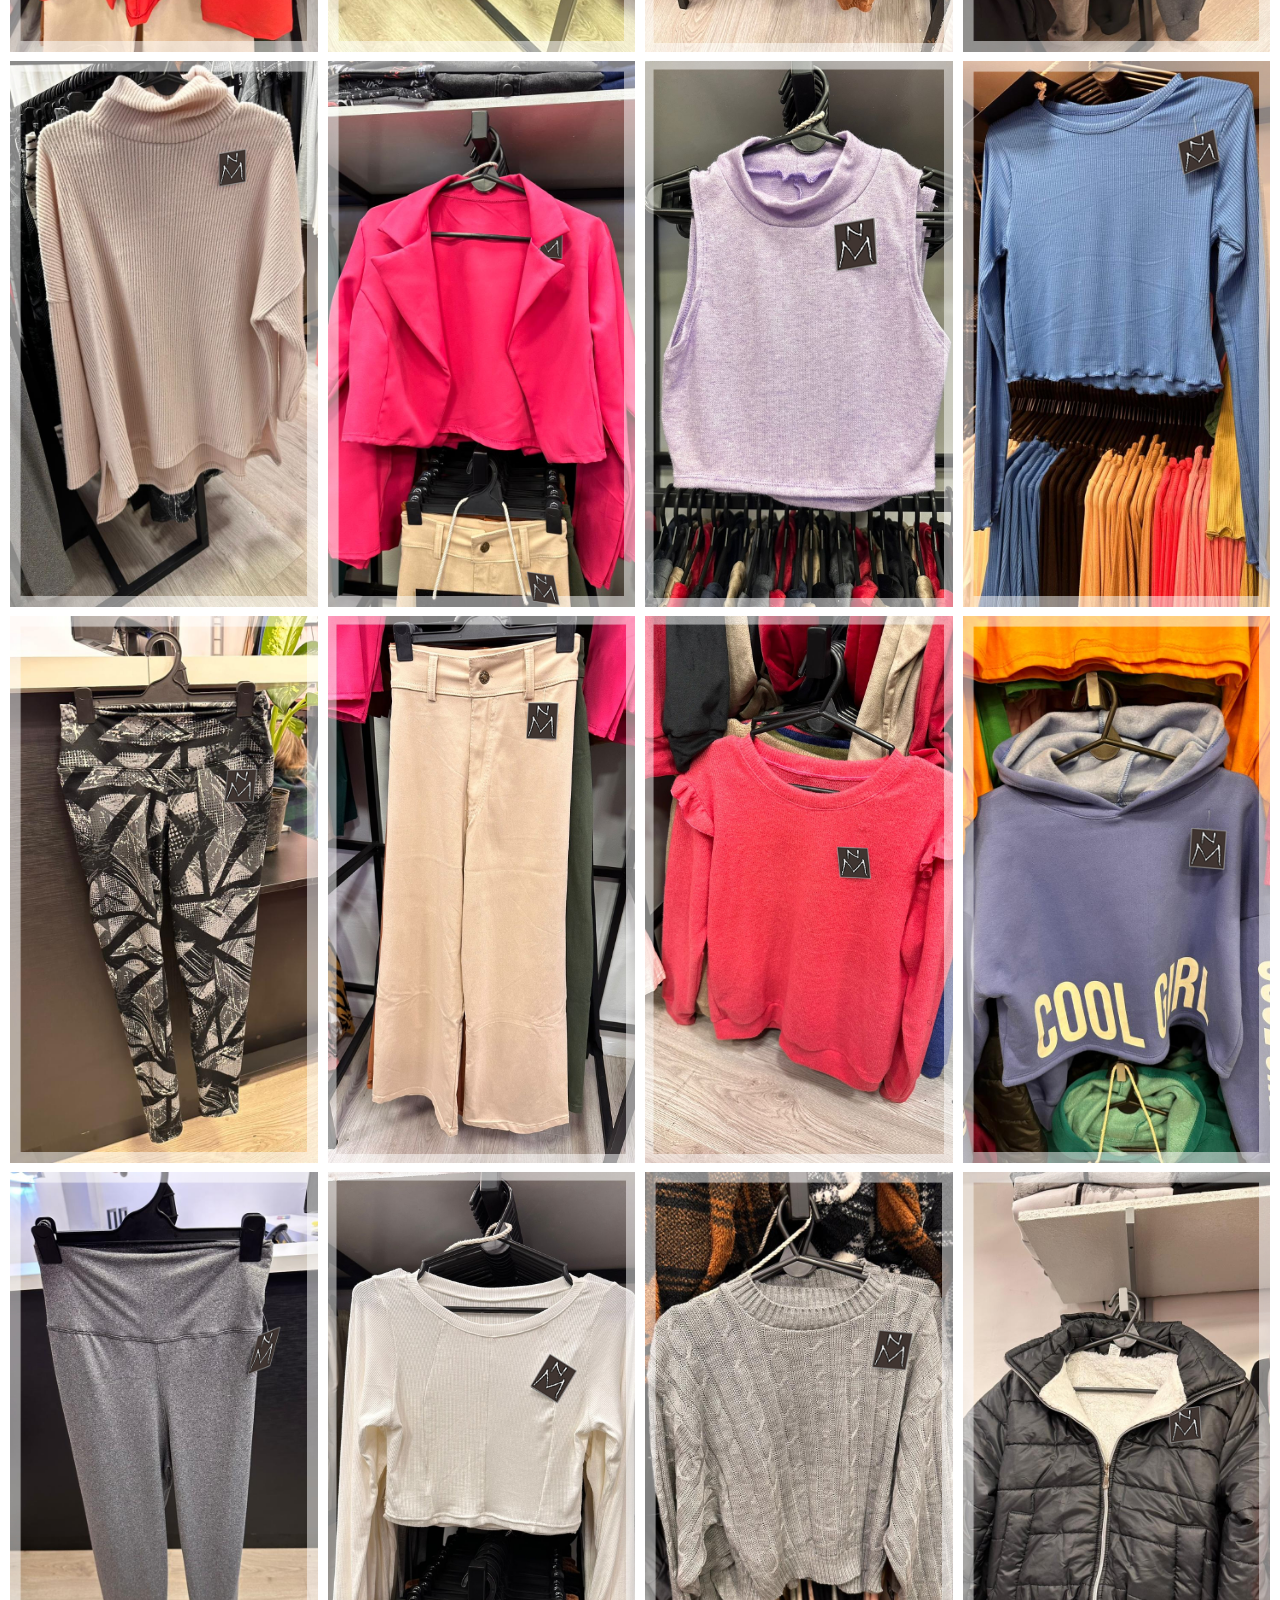
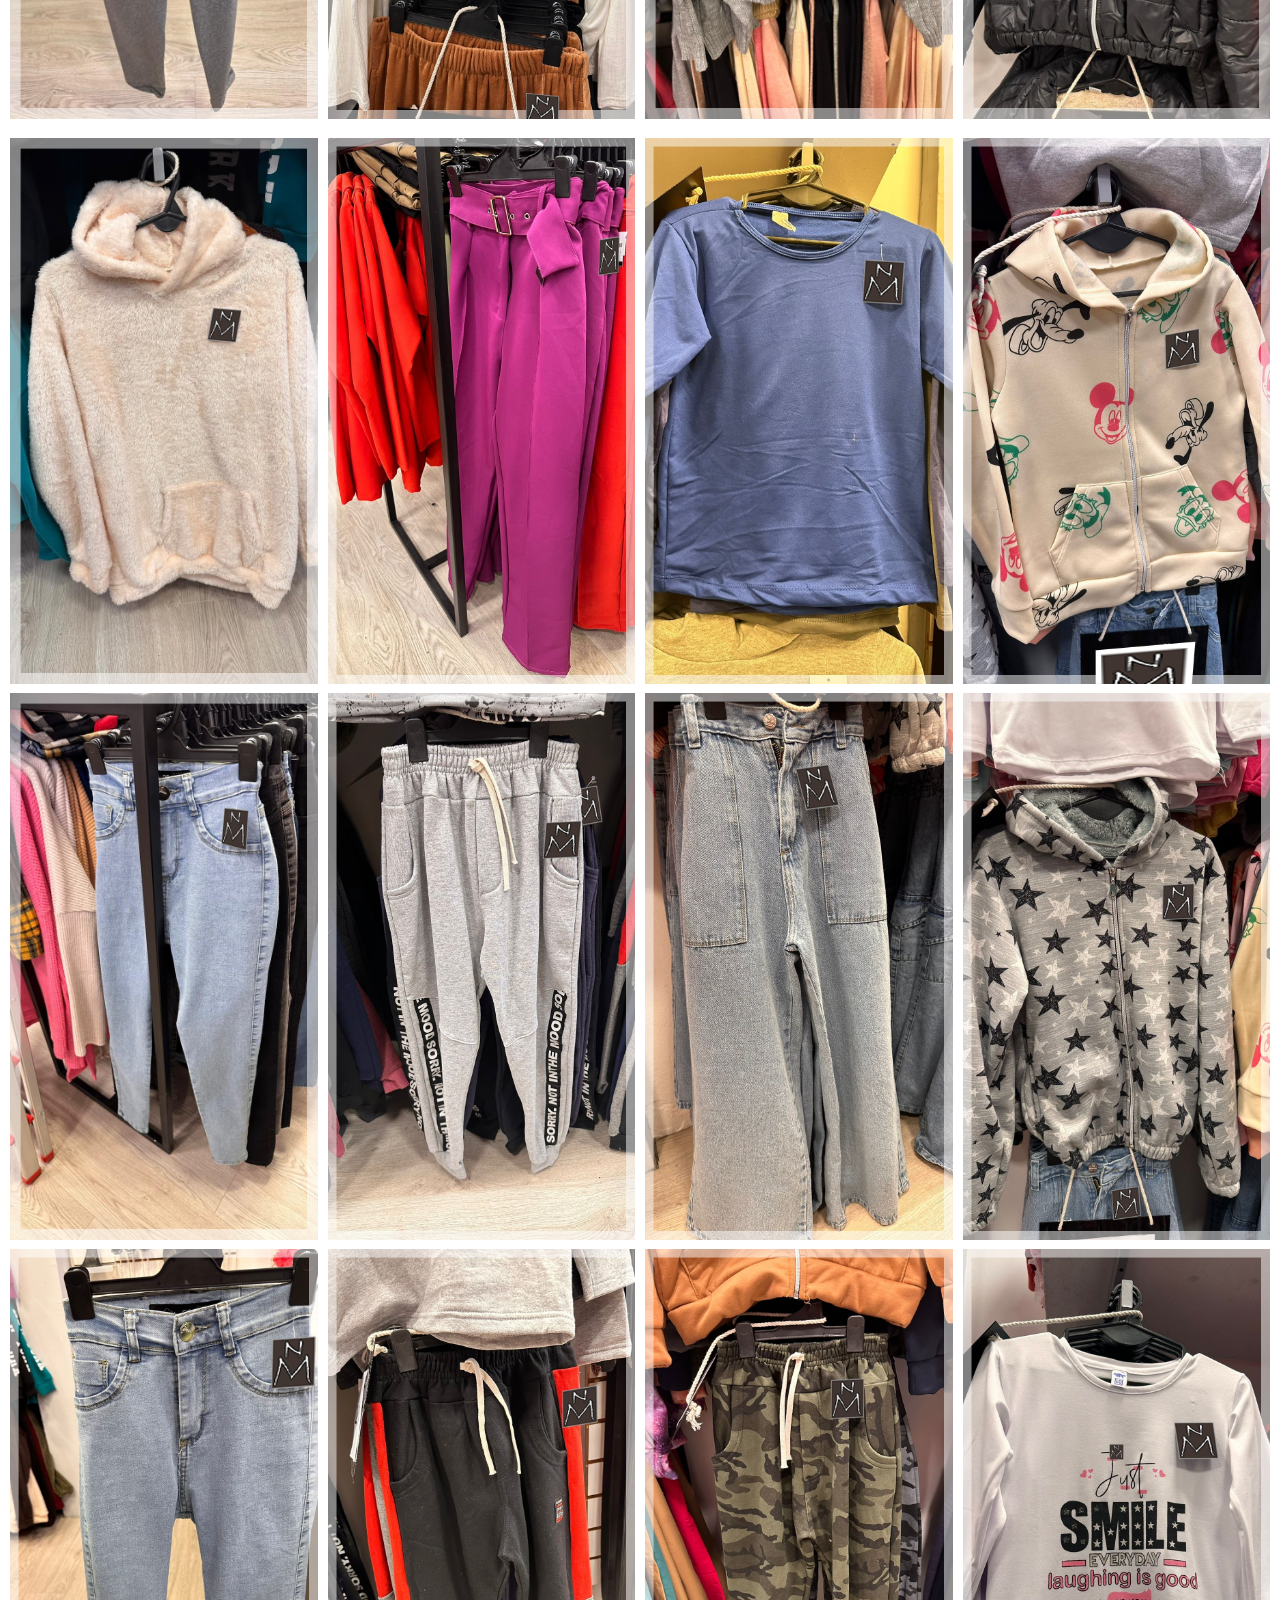
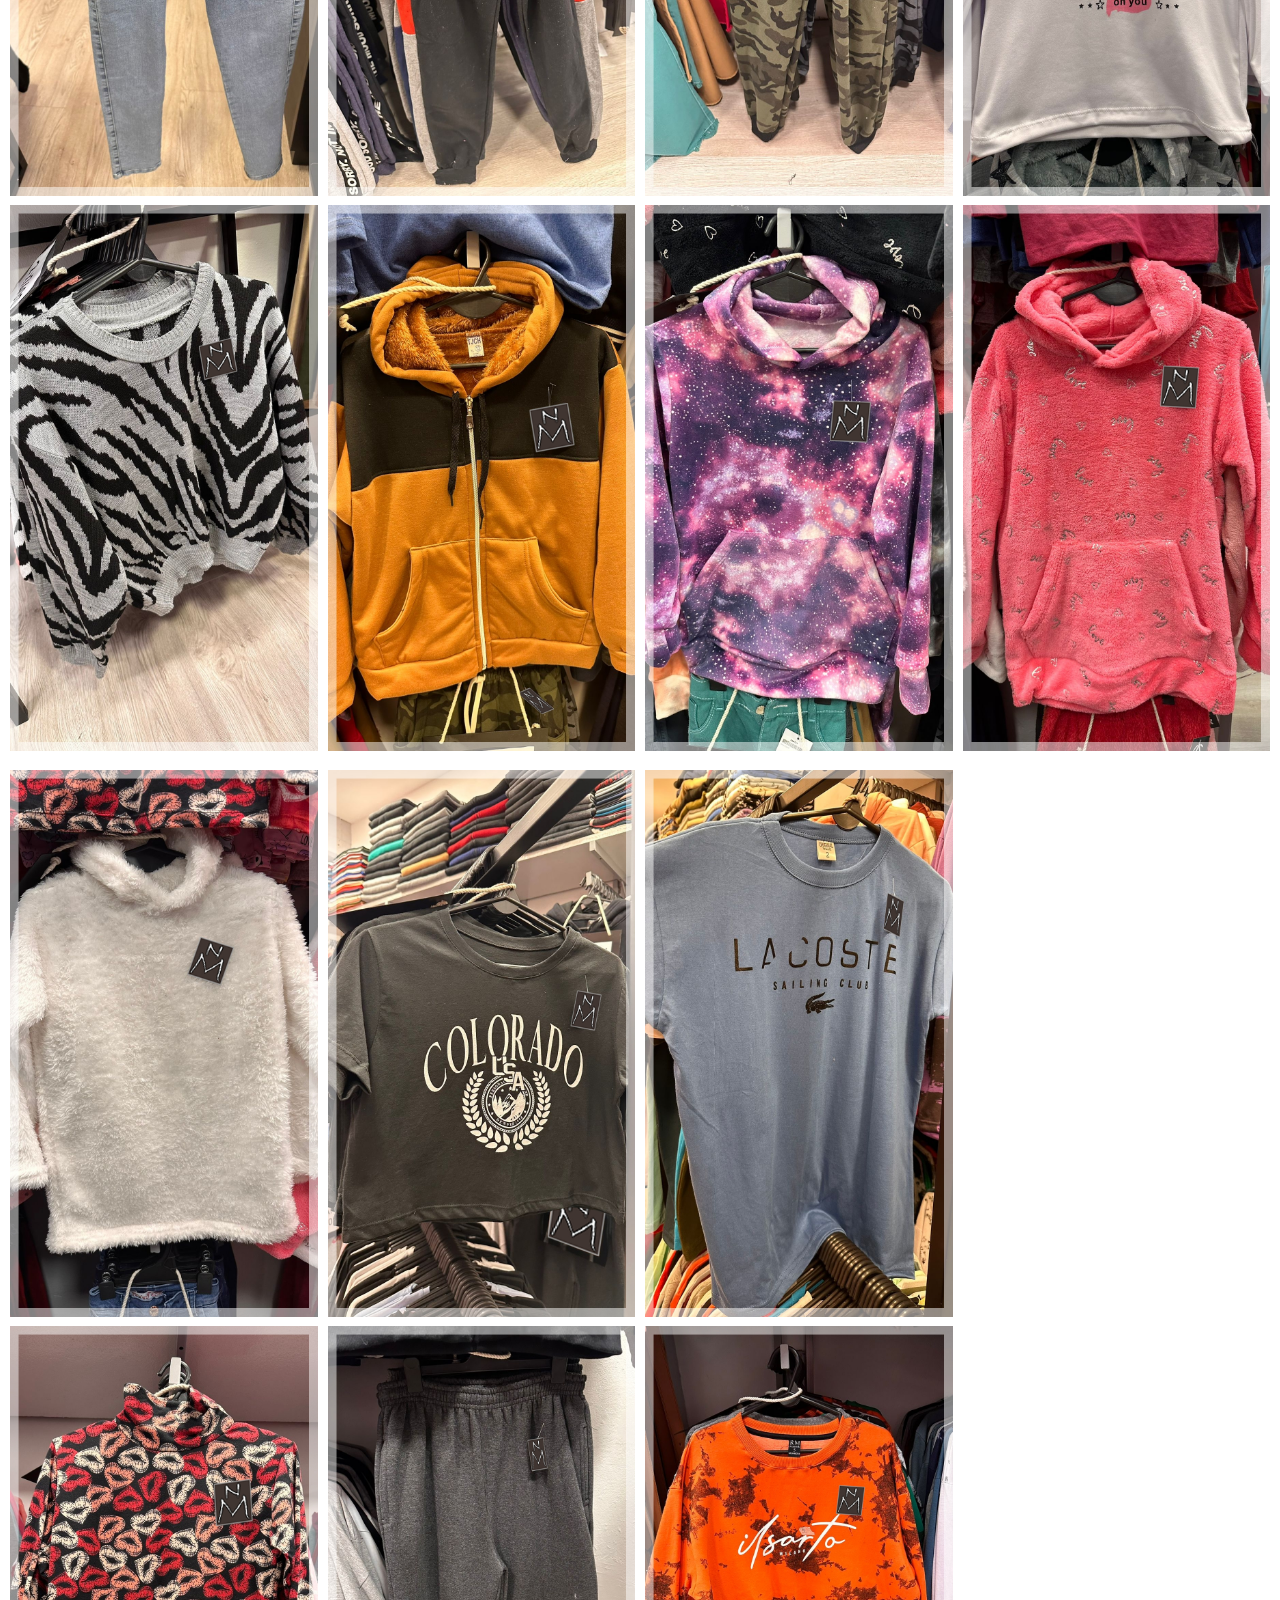
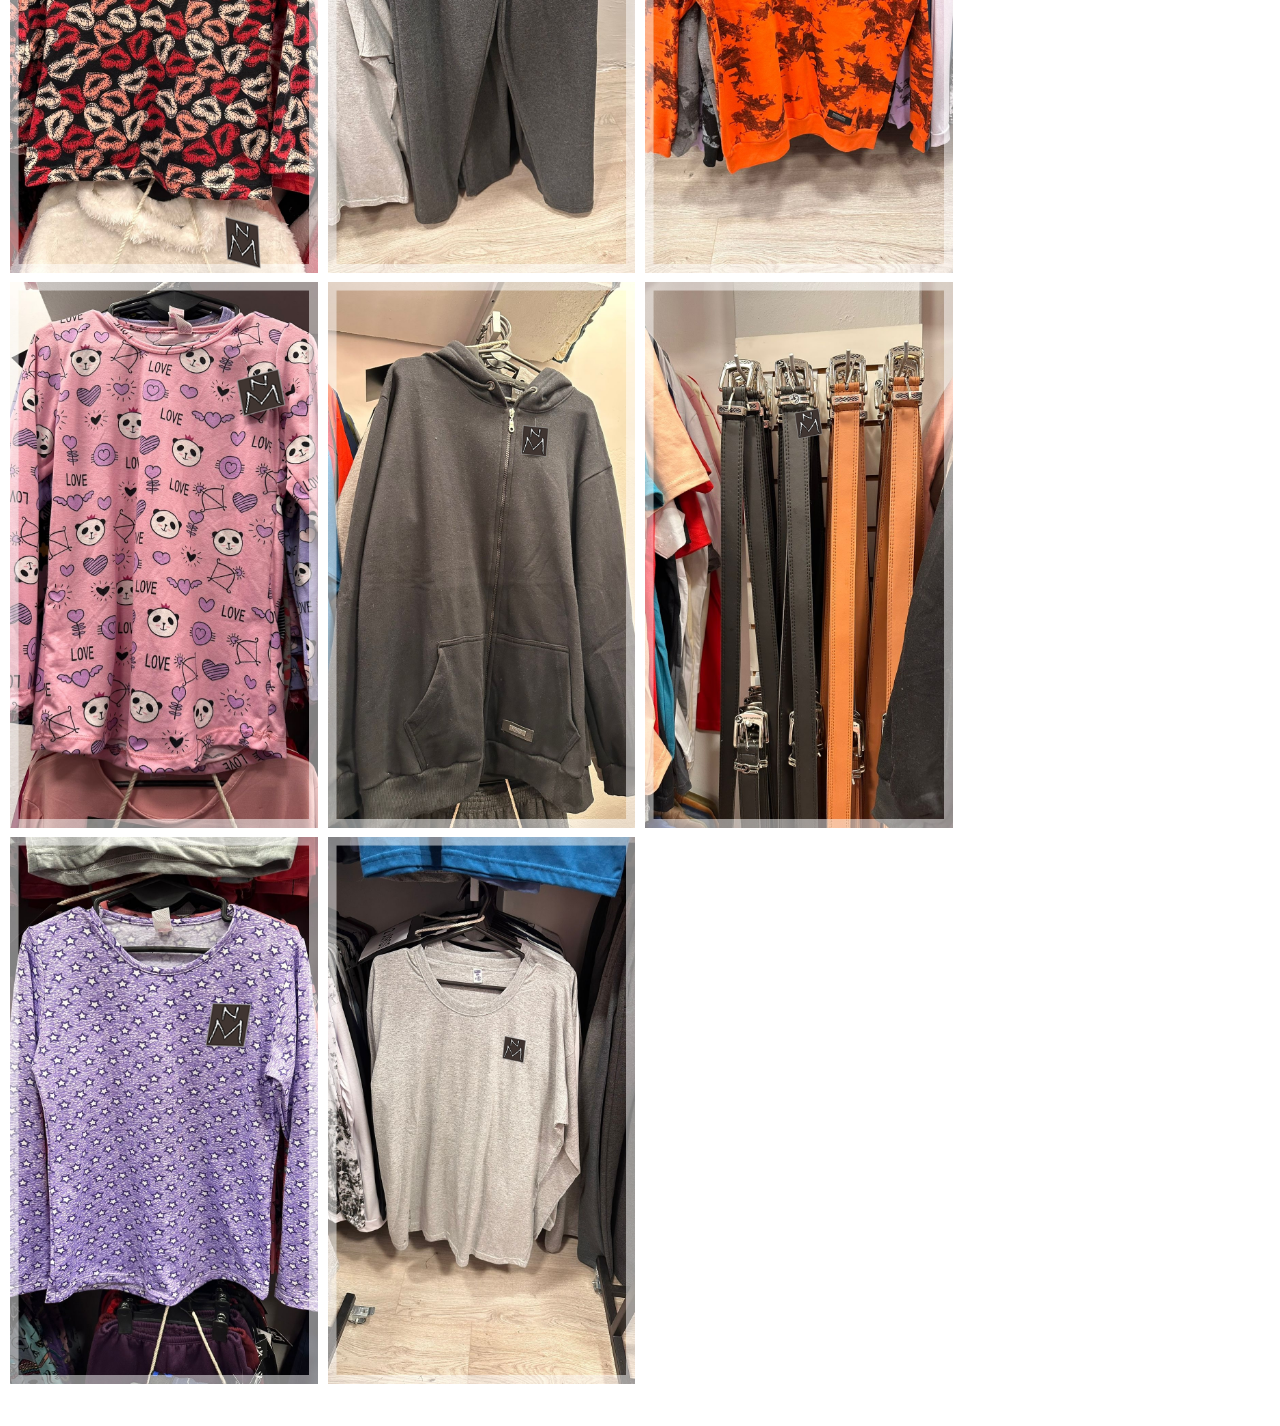
==== commit 9f1308ad: "Add files via upload" ====
--- a/principal.html
+++ b/principal.html
@@ -5,493 +5,472 @@
     <meta http-equiv="X-UA-Compatible" content="IE=edge">
     <meta name="viewport" content="width=device-width, initial-scale=1.0">
     <link rel="stylesheet" href="estilo_principal.css">
-    <a href="https://wa.me/5492235931825" target="_blank" class="whatsapp-btn"><img src="whatsapp.png" alt="WhatsApp"></a>
+    <a href="https://wa.me/5492235931825" target="_blank" class="whatsapp-btn"><img alt="" src="whatsapp.png" alt="WhatsApp"></a>
     <title>Indumentaria NM</title>
 </head>
 <body>
     
     <div class="column">
         <div class="contenedor">
-            <img src="publicidad.jpg" alt="Publicidad">
+            <img alt="" src="publicidad.jpg" alt="Publicidad">
         </div>
     </div>
+
 
     <div class="column">
         <div class="contenedor">
-            <img src="./img_nuevo/1.jpg" />
-        </div>
-        <div class="contenedor">
-            <img src="./img_nuevo/7.jpg" />
-        </div>
-        <div class="contenedor">
-            <img src="./img_nuevo/26.jpg" />
-        </div>
-        <div class="contenedor">
-            <img src="./img_nuevo/29.jpg" />
-        </div>
+            <img alt="" src="Ingresos.jpg" alt="Publicidad">
+        </div>
+    </div>
+
+    <div class="row">
+        
+        <div class="column">
+            <div class="contenedor">
+                <img alt="" src="./img_ingresos/01.jpg" />
+            </div>
+            <div class="contenedor">
+                <img alt="" src="./img_ingresos/02.jpg" />
+            </div>
+            <div class="contenedor">
+                <img alt="" src="./img_ingresos/03.jpg" />
+            </div>
+            <div class="contenedor">
+                <img alt="" src="./img_ingresos/04.jpg" />
+            </div>
+        </div>
+
+        <div class="column">
+            <div class="contenedor">
+                <img alt="" src="./img_ingresos/05.jpg" />
+            </div>
+            <div class="contenedor">
+                <img alt="" src="./img_ingresos/06.jpg" />
+            </div>
+            <div class="contenedor">
+                <img alt="" src="./img_ingresos/07.jpg" />
+            </div>
+            <div class="contenedor">
+                <img alt="" src="./img_ingresos/08.jpg" />
+            </div>
+        </div>
+
+        <div class="column">
+            <div class="contenedor">
+                <img alt="" src="./img_ingresos/09.jpg" />
+            </div>
+            <div class="contenedor">
+                <img alt="" src="./img_ingresos/10.jpg" />
+            </div>
+            <div class="contenedor">
+                <img alt="" src="./img_ingresos/11.jpg" />
+            </div>
+            <div class="contenedor">
+                <img alt="" src="./img_ingresos/12.jpg" />
+            </div>
+        </div>
+
+        <div class="column">
+            <div class="contenedor">
+                <img alt="" src="./img_ingresos/13.jpg" />
+            </div>
+            <div class="contenedor">
+                <img alt="" src="./img_ingresos/14.jpg" />
+            </div>
+            <div class="contenedor">
+                <img alt="" src="./img_ingresos/15.jpg" />
+            </div>
+            <div class="contenedor">
+                <img alt="" src="./img_ingresos/16.jpg" />
+            </div>
+        </div>
+
+        <div class="column">
+            <div class="contenedor">
+                <img alt="" src="./img_ingresos/17.jpg" />
+            </div>
+            <div class="contenedor">
+                <img alt="" src="./img_ingresos/18.jpg" />
+            </div>
+            <div class="contenedor">
+                <img alt="" src="./img_ingresos/19.jpg" />
+            </div>
+            <div class="contenedor">
+                <img alt="" src="./img_ingresos/20.jpg" />
+            </div>
+        </div>
+
+        <div class="column">
+            <div class="contenedor">
+                <img alt="" src="./img_ingresos/21.jpg" />
+            </div>
+            <div class="contenedor">
+                <img alt="" src="./img_ingresos/22.jpg" />
+            </div>
+            <div class="contenedor">
+                <img alt="" src="./img_ingresos/23.jpg" />
+            </div>
+            <div class="contenedor">
+                <img alt="" src="./img_ingresos/24.jpg" />
+            </div>
+        </div>
+
+        <div class="column">
+            <div class="contenedor">
+                <img alt="" src="./img_ingresos/25.jpg" />
+            </div>
+            <div class="contenedor">
+                <img alt="" src="./img_ingresos/26.jpg" />
+            </div>
+            <div class="contenedor">
+                <img alt="" src="./img_ingresos/27.jpg" />
+            </div>
+            <div class="contenedor">
+                <img alt="" src="./img_ingresos/28.jpg" />
+            </div>
+        </div>
+
+        <div class="column">
+            <div class="contenedor">
+                <img alt="" src="./img_ingresos/29.jpg" />
+            </div>
+            <div class="contenedor">
+                <img alt="" src="./img_ingresos/30.jpg" />
+            </div>
+            <div class="contenedor">
+                <img alt="" src="./img_ingresos/31.jpg" />
+            </div>
+            <div class="contenedor">
+                <img alt="" src="./img_ingresos/32.jpg" />
+            </div>
+        </div>
+
+        <div class="column">
+            <div class="contenedor">
+                <img alt="" src="./img_ingresos/33.jpg" />
+            </div>
+            <div class="contenedor">
+                <img alt="" src="./img_ingresos/34.jpg" />
+            </div>
+            <div class="contenedor">
+                <img alt="" src="./img_ingresos/35.jpg" />
+            </div>
+            <div class="contenedor">
+                <img alt="" src="./img_ingresos/36.jpg" />
+            </div>
+        </div>
+
+        <div class="column">
+            <div class="contenedor">
+                <img alt="" src="./img_ingresos/37.jpg" />
+            </div>
+            <div class="contenedor">
+                <img alt="" src="./img_ingresos/38.jpg" />
+            </div>
+            <div class="contenedor">
+                <img alt="" src="./img_ingresos/39.jpg" />
+            </div>
+            <div class="contenedor">
+                <img alt="" src="./img_ingresos/40.jpg" />
+            </div>
+        </div> 
+    
+        <div class="column">
+            <div class="contenedor">
+                <img alt="" src="./img_ingresos/41.jpg" />
+            </div>
+            <div class="contenedor">
+                <img alt="" src="./img_ingresos/42.jpg" />
+            </div>
+            <div class="contenedor">
+                <img alt="" src="./img_ingresos/43.jpg" />
+            </div>
+            <div class="contenedor">
+                <img alt="" src="./img_ingresos/44.jpg" />
+            </div>
+        </div> 
+
+        <div class="column">
+            <div class="contenedor">
+                <img alt="" src="./img_ingresos/45.jpg" />
+            </div>
+            <div class="contenedor">
+                <img alt="" src="./img_ingresos/46.jpg" />
+            </div>
+            <div class="contenedor">
+                <img alt="" src="./img_ingresos/47.jpg" />
+            </div>
+            <div class="contenedor">
+                <img alt="" src="./img_ingresos/48.jpg" />
+            </div>
+        </div> 
+ 
+        <div class="column">
+            <div class="contenedor">
+                <img alt="" src="./img_ingresos/49.jpg" />
+            </div>
+            <div class="contenedor">
+                <img alt="" src="./img_ingresos/50.jpg" />
+            </div>
+            <div class="contenedor">
+                <img alt="" src="./img_ingresos/51.jpg" />
+            </div>
+            <div class="contenedor">
+                <img alt="" src="./img_ingresos/52.jpg" />
+            </div>
+        </div> 
+
+        <div class="column">
+            <div class="contenedor">
+                <img alt="" src="./img_ingresos/53.jpg" />
+            </div>
+            <div class="contenedor">
+                <img alt="" src="./img_ingresos/54.jpg" />
+            </div>
+            <div class="contenedor">
+                <img alt="" src="./img_ingresos/55.jpg" />
+            </div>
+            <div class="contenedor">
+                <img alt="" src="./img_ingresos/56.jpg" />
+            </div>
+        </div> 
+
     </div>
 
     <div class="column">
         <div class="contenedor">
-            <img src="./img_nuevo/A1.jpg" />
-        </div>
-        <div class="contenedor">
-            <img src="./img_nuevo/A2.jpg" />
-        </div>
-        <div class="contenedor">
-            <img src="./img_nuevo/A3.jpg" />
-        </div>
-        <div class="contenedor">
-            <img src="./img_nuevo/A4.jpg" />
-        </div>
-    </div>
-
-    <div class="column">
-        <div class="contenedor">
-            <img src="./img_nuevo/A5.jpg" />
-        </div>
-    </div> 
-
-    <div class="column">
-        <div class="contenedor">
-            <img src="Catalogo.jpg" alt="Publicidad">
-        </div>
-    </div>
-
+            <img alt="" src="Catalogo.jpg" alt="Publicidad">
+        </div>
+    </div>    
 
     <div class="row">
-        
-        <div class="column">
-            <div class="contenedor">
-                <img src="./img/1.jpg" />
-                <div class="texto-encima"> 1 x $ 9.000 ...... 2 x $ 16.900</div>
-            </div>
-            <div class="contenedor">
-                <img src="./img/2.jpg" />
-                <div class="texto-encima"> 1 x $ 7.000 ...... 2 x $ 13.000</div>
-            </div>
-            <div class="contenedor">
-                <img src="./img/3.jpg" />
-                <div class="texto-encima"> 1 x $ 4.700 ...... 2 x $ 8.200</div>
-            </div>
-            <div class="contenedor">
-                <img src="./img/4.jpg" />
-                <div class="texto-encima"> 1 x $ 4.700 ...... 2 x $ 8.200</div>
-            </div>
-        </div>
-
-        <div class="column">
-            <div class="contenedor">
-                <img src="./img/5.jpg" />
-                <div class="texto-encima"> 1 x $ 3.300 ...... 2 x $ 5.200</div>
-            </div>
-            <div class="contenedor">
-                <img src="./img/6.jpg" />
-                <div class="texto-encima"> 1 x $ 7.400 ...... 2 x $ 14.000</div>
-            </div>
-            <div class="contenedor">
-                <img src="./img/7.jpg" />
-                <div class="texto-encima"> 1 x $ 10.500 ...... 2 x $ 20.000</div>
-            </div>
-            <div class="contenedor">
-                <img src="./img/8.jpg" />
-                <div class="texto-encima"> 1 x $ 4.700 ...... 2 x $ 8.200</div>
-            </div>
-        </div>
-
-        <div class="column">
-            <div class="contenedor">
-                <img src="./img/9.jpg" />
-                <div class="texto-encima"> 1 x $ 7.400 ...... 2 x $ 14.000</div>
-            </div>
-            <div class="contenedor">
-                <img src="./img/10.jpg" />
-                <div class="texto-encima"> 1 x $ 3.300 ...... 2 x $ 5.200</div>
-            </div>
-            <div class="contenedor">
-                <img src="./img/11.jpg" />
-                <div class="texto-encima"> 1 x $ 6.500 ...... 2 x $ 12.500</div>
-            </div>
-            <div class="contenedor">
-                <img src="./img/12.jpg" />
-                <div class="texto-encima"> 1 x $ 7.000 ...... 2 x $ 13.000</div>
-            </div>
-        </div>
-
-        <div class="column">
-            <div class="contenedor">
-                <img src="./img/13.jpg" />
-                <div class="texto-encima"> 1 x $ 6.500 ...... 2 x $ 12.500</div>
-            </div>
-            <div class="contenedor">
-                <img src="./img/14.jpg" />
-                <div class="texto-encima"> 1 x $ 4.700 ...... 2 x $ 8.200</div>
-            </div>
-            <div class="contenedor">
-                <img src="./img/15.jpg" />
-                <div class="texto-encima"> 1 x $ 10.500 ...... 2 x $ 20.000</div>
-            </div>
-            <div class="contenedor">
-                <img src="./img/16.jpg" />
-                <div class="texto-encima"> 1 x $ 9.000 ...... 2 x $ 16.900</div>
-            </div>
-        </div>
-
-        <div class="column">
-            <div class="contenedor">
-                <img src="./img/17.jpg" />
-                <div class="texto-encima"> 1 x $ 4.900 ...... 2 x $ 8.600</div>
-            </div>
-            <div class="contenedor">
-                <img src="./img/18.jpg" />
-                <div class="texto-encima"> 1 x $ 9.000 ...... 2 x $ 16.900</div>
-            </div>
-            <div class="contenedor">
-                <img src="./img/19.jpg" />
-                <div class="texto-encima"> 1 x $ 9.000 ...... 2 x $ 16.900</div>
-            </div>
-            <div class="contenedor">
-                <img src="./img/20.jpg" />
-                <div class="texto-encima"> 1 x $ 4.900 ...... 2 x $ 8.600</div>
-            </div>
-        </div>
-
-        <div class="column">
-            <div class="contenedor">
-                <img src="./img/21.jpg" />
-                <div class="texto-encima"> 1 x $ 10.500 ...... 2 x $ 20.000</div>
-            </div>
-            <div class="contenedor">
-                <img src="./img/22.jpg" />
-                <div class="texto-encima"> 1 x $ 4.700 ...... 2 x $ 8.200</div>
-            </div>
-            <div class="contenedor">
-                <img src="./img/23.jpg" />
-                <div class="texto-encima"> 1 x $ 4.700 ...... 2 x $ 8.200</div>
-            </div>
-            <div class="contenedor">
-                <img src="./img/24.jpg" />
-                <div class="texto-encima"> 1 x $ 7.000 ...... 2 x $ 13.000</div>
-            </div>
-        </div>
-
-        <div class="column">
-            <div class="contenedor">
-                <img src="./img/25.jpg" />
-                <div class="texto-encima"> 1 x $ 2.900 ...... 2 x $ 4.700</div>
-            </div>
-            <div class="contenedor">
-                <img src="./img/26.jpg" />
-                <div class="texto-encima"> 1 x $ 7.500 ...... 2 x $ 13.500</div>
-            </div>
-            <div class="contenedor">
-                <img src="./img/27.jpg" />
-                <div class="texto-encima"> 1 x $ 4.700 ...... 2 x $ 8.200</div>
-            </div>
-            <div class="contenedor">
-                <img src="./img/28.jpg" />
-                <div class="texto-encima"> 1 x $ 7.500 ...... 2 x $ 13.500</div>
-            </div>
-        </div>
-
-        <div class="column">
-            <div class="contenedor">
-                <img src="./img/29.jpg" />
-                <div class="texto-encima"> 1 x $ 7.500 ...... 2 x $ 13.500</div>
-            </div>
-            <div class="contenedor">
-                <img src="./img/30.jpg" />
-                <div class="texto-encima"> 1 x $ 7.500 ...... 2 x $ 13.500</div>
-            </div>
-            <div class="contenedor">
-                <img src="./img/31.jpg" />
-                <div class="texto-encima"> 1 x $ 2.900 ...... 2 x $ 4.700</div>
-            </div>
-            <div class="contenedor">
-                <img src="./img/32.jpg" />
-                <div class="texto-encima"> 1 x $ 7.500 ...... 2 x $ 13.500</div>
-            </div>
-        </div>
-
-        <div class="column">
-            <div class="contenedor">
-                <img src="./img/33.jpg" />
-                <div class="texto-encima"> 1 x $ 3.800 ...... 2 x $ 6.300</div>
-            </div>
-            <div class="contenedor">
-                <img src="./img/34.jpg" />
-                <div class="texto-encima"> 1 x $ 2.400 ...... 2 x $ 3.500</div>
-            </div>
-            <div class="contenedor">
-                <img src="./img/35.jpg" />
-                <div class="texto-encima"> 1 x $ 2.400 ...... 2 x $ 3.500</div>
-            </div>
-            <div class="contenedor">
-                <img src="./img/36.jpg" />
-                <div class="texto-encima"> 1 x $ 2.900 ...... 2 x $ 4.700</div>
-            </div>
-        </div>
-
-        <div class="column">
-            <div class="contenedor">
-                <img src="./img/37.jpg" />
-                <div class="texto-encima"> 1 x $ 2.900 ...... 2 x $ 4.700</div>
-            </div>
-            <div class="contenedor">
-                <img src="./img/38.jpg" />
-                <div class="texto-encima"> 1 x $ 7.000 ...... 2 x $ 13.000</div>
-            </div>
-            <div class="contenedor">
-                <img src="./img/39.jpg" />
-                <div class="texto-encima"> 1 x $ 9.000 ...... 2 x $ 16.900</div>
-            </div>
-            <div class="contenedor">
-                <img src="./img/40.jpg" />
-                <div class="texto-encima"> 1 x $ 2.900 ...... 2 x $ 4.700</div>
-            </div>
-        </div>
-
-        <div class="column">
-            <div class="contenedor">
-                <img src="./img/41.jpg" />
-                <div class="texto-encima"> 1 x $ 2.900 ...... 2 x $ 4.700</div>
-            </div>
-            <div class="contenedor">
-                <img src="./img/42.jpg" />
-                <div class="texto-encima"> 1 x $ 9.600 ...... 2 x $ 18.000</div>
-            </div>
-            <div class="contenedor">
-                <img src="./img/43.jpg" />
-                <div class="texto-encima"> 1 x $ 2.900 ...... 2 x $ 4.700</div>
-            </div>
-            <div class="contenedor">
-                <img src="./img/44.jpg" />
-                <div class="texto-encima"> 1 x $ 10.000 ...... 2 x $ 19.000</div>
-            </div>
-        </div>
-
-        <div class="column">
-            <div class="contenedor">
-                <img src="./img/45.jpg" />
-                <div class="texto-encima"> 1 x $ 4.700 ...... 2 x $ 8.200</div>
-            </div>
-            <div class="contenedor">
-                <img src="./img/46.jpg" />
-                <div class="texto-encima"> 1 x $ 10.500 ...... 2 x $ 20.000</div>
-            </div>
-            <div class="contenedor">
-                <img src="./img/47.jpg" />
-                <div class="texto-encima"> 1 x $ 3.800 ...... 2 x $ 6.300</div>
-            </div>
-            <div class="contenedor">
-                <img src="./img/48.jpg" />
-                <div class="texto-encima"> 1 x $ 4.700 ...... 2 x $ 8.200</div>
-            </div>
-        </div>
-
-        <div class="column">
-            <div class="contenedor">
-                <img src="./img/49.jpg" />
-                <div class="texto-encima"> 1 x $ 10.500 ...... 2 x $ 20.000</div>
-            </div>
-            <div class="contenedor">
-                <img src="./img/50.jpg" />
-                <div class="texto-encima"> 1 x $ 10.500 ...... 2 x $ 20.000</div>
-            </div>
-            <div class="contenedor">
-                <img src="./img/51.jpg" />
-                <div class="texto-encima"> 1 x $ 10.500 ...... 2 x $ 20.000</div>
-            </div>
-            <div class="contenedor">
-                <img src="./img/52.jpg" />
-                <div class="texto-encima"> 1 x $ 10.500 ...... 2 x $ 20.000</div>
-            </div>
-        </div>
-
-        <div class="column">
-            <div class="contenedor">
-                <img src="./img/53.jpg" />
-                <div class="texto-encima"> 1 x $ 5.800 ...... 2 x $ 11.000</div>
-            </div>
-            <div class="contenedor">
-                <img src="./img/54.jpg" />
-                <div class="texto-encima"> 1 x $ 6.500 ...... 2 x $ 12.500</div>
-            </div>
-            <div class="contenedor">
-                <img src="./img/55.jpg" />
-                <div class="texto-encima"> 1 x $ 9.600 ...... 2 x $ 18.000</div>
-            </div>
-            <div class="contenedor">
-                <img src="./img/56.jpg" />
-                <div class="texto-encima"> 1 x $ 7.400 ...... 2 x $ 14.000</div>
-            </div>
-        </div>
-
-        <div class="column">
-            <div class="contenedor">
-                <img src="./img/57.jpg" />
-                <div class="texto-encima"> 1 x $ 7.400 ...... 2 x $ 14.000</div>
-            </div>
-            <div class="contenedor">
-                <img src="./img/58.jpg" />
-                <div class="texto-encima"> 1 x $ 9.600 ...... 2 x $ 18.000</div>
-            </div>
-            <div class="contenedor">
-                <img src="./img/59.jpg" />
-                <div class="texto-encima"> 1 x $ 9.000 ...... 2 x $ 16.900</div>
-            </div>
-            <div class="contenedor">
-                <img src="./img/60.jpg" />
-                <div class="texto-encima"> 1 x $ 7.400 ...... 2 x $ 14.000</div>
+
+        <div class="column">
+            <div class="contenedor">
+                <img alt="" src="./img_catalogo/01.jpg" />
+            </div>
+            <div class="contenedor">
+                <img alt="" src="./img_catalogo/02.jpg" />
+            </div>
+            <div class="contenedor">
+                <img alt="" src="./img_catalogo/03.jpg" />
+            </div>
+            <div class="contenedor">
+                <img alt="" src="./img_catalogo/04.jpg" />
+            </div>
+        </div>
+
+        <div class="column">
+            <div class="contenedor">
+                <img alt="" src="./img_catalogo/05.jpg" />
+            </div>
+            <div class="contenedor">
+                <img alt="" src="./img_catalogo/06.jpg" />
+            </div>
+            <div class="contenedor">
+                <img alt="" src="./img_catalogo/07.jpg" />
+            </div>
+            <div class="contenedor">
+                <img alt="" src="./img_catalogo/08.jpg" />
+            </div>
+        </div>
+
+        <div class="column">
+            <div class="contenedor">
+                <img alt="" src="./img_catalogo/09.jpg" />
+            </div>
+            <div class="contenedor">
+                <img alt="" src="./img_catalogo/10.jpg" />
+            </div>
+            <div class="contenedor">
+                <img alt="" src="./img_catalogo/11.jpg" />
+            </div>
+            <div class="contenedor">
+                <img alt="" src="./img_catalogo/12.jpg" />
+            </div>
+        </div>
+
+        <div class="column">
+            <div class="contenedor">
+                <img alt="" src="./img_catalogo/13.jpg" />
+            </div>
+            <div class="contenedor">
+                <img alt="" src="./img_catalogo/14.jpg" />
+            </div>
+            <div class="contenedor">
+                <img alt="" src="./img_catalogo/15.jpg" />
+            </div>
+            <div class="contenedor">
+                <img alt="" src="./img_catalogo/16.jpg" />
+            </div>
+        </div>
+
+        <div class="column">
+            <div class="contenedor">
+                <img alt="" src="./img_catalogo/17.jpg" />
+            </div>
+            <div class="contenedor">
+                <img alt="" src="./img_catalogo/18.jpg" />
+            </div>
+            <div class="contenedor">
+                <img alt="" src="./img_catalogo/19.jpg" />
+            </div>
+            <div class="contenedor">
+                <img alt="" src="./img_catalogo/20.jpg" />
+            </div>
+        </div>
+
+        <div class="column">
+            <div class="contenedor">
+                <img alt="" src="./img_catalogo/21.jpg" />
+            </div>
+            <div class="contenedor">
+                <img alt="" src="./img_catalogo/22.jpg" />
+            </div>
+            <div class="contenedor">
+                <img alt="" src="./img_catalogo/23.jpg" />
+            </div>
+            <div class="contenedor">
+                <img alt="" src="./img_catalogo/24.jpg" />
+            </div>
+        </div>
+
+        <div class="column">
+            <div class="contenedor">
+                <img alt="" src="./img_catalogo/25.jpg" />
+            </div>
+            <div class="contenedor">
+                <img alt="" src="./img_catalogo/26.jpg" />
+            </div>
+            <div class="contenedor">
+                <img alt="" src="./img_catalogo/27.jpg" />
+            </div>
+            <div class="contenedor">
+                <img alt="" src="./img_catalogo/28.jpg" />
+            </div>
+        </div>
+
+        <div class="column">
+            <div class="contenedor">
+                <img alt="" src="./img_catalogo/29.jpg" />
+            </div>
+            <div class="contenedor">
+                <img alt="" src="./img_catalogo/30.jpg" />
+            </div>
+            <div class="contenedor">
+                <img alt="" src="./img_catalogo/31.jpg" />
+            </div>
+            <div class="contenedor">
+                <img alt="" src="./img_catalogo/32.jpg" />
+            </div>
+        </div>
+
+        <div class="column">
+            <div class="contenedor">
+                <img alt="" src="./img_catalogo/33.jpg" />
+            </div>
+            <div class="contenedor">
+                <img alt="" src="./img_catalogo/34.jpg" />
+            </div>
+            <div class="contenedor">
+                <img alt="" src="./img_catalogo/35.jpg" />
+            </div>
+            <div class="contenedor">
+                <img alt="" src="./img_catalogo/36.jpg" />
+            </div>
+        </div>
+
+        <div class="column">
+            <div class="contenedor">
+                <img alt="" src="./img_catalogo/37.jpg" />
+            </div>
+            <div class="contenedor">
+                <img alt="" src="./img_catalogo/38.jpg" />
+            </div>
+            <div class="contenedor">
+                <img alt="" src="./img_catalogo/39.jpg" />
+            </div>
+            <div class="contenedor">
+                <img alt="" src="./img_catalogo/40.jpg" />
+            </div>
+        </div>
+
+        <div class="column">
+            <div class="contenedor">
+                <img alt="" src="./img_catalogo/41.jpg" />
+            </div>
+            <div class="contenedor">
+                <img alt="" src="./img_catalogo/42.jpg" />
+            </div>
+            <div class="contenedor">
+                <img alt="" src="./img_catalogo/43.jpg" />
+            </div>
+            <div class="contenedor">
+                <img alt="" src="./img_catalogo/44.jpg" />
+            </div>
+        </div>
+
+        <div class="column">
+            <div class="contenedor">
+                <img alt="" src="./img_catalogo/45.jpg" />
+            </div>
+            <div class="contenedor">
+                <img alt="" src="./img_catalogo/46.jpg" />
+            </div>
+            <div class="contenedor">
+                <img alt="" src="./img_catalogo/47.jpg" />
+            </div>
+            <div class="contenedor">
+                <img alt="" src="./img_catalogo/48.jpg" />
+            </div>
+        </div>
+
+        <div class="column">
+            <div class="contenedor">
+                <img alt="" src="./img_catalogo/49.jpg" />
+            </div>
+            <div class="contenedor">
+                <img alt="" src="./img_catalogo/50.jpg" />
+            </div>
+            <div class="contenedor">
+                <img alt="" src="./img_catalogo/51.jpg" />
+            </div>
+            <div class="contenedor">
+                <img alt="" src="./img_catalogo/52.jpg" />
+            </div>
+        </div>
+
+        <div class="column">
+            <div class="contenedor">
+                <img alt="" src="./img_catalogo/53.jpg" />
+            </div>
+            <div class="contenedor">
+                <img alt="" src="./img_catalogo/54.jpg" />
+            </div>
+            <div class="contenedor">
+                <img alt="" src="./img_catalogo/55.jpg" />
+            </div>
+            <div class="contenedor">
+                <img alt="" src="./img_catalogo/56.jpg" />
+            </div>
+        </div>
+
+        <div class="column">
+            <div class="contenedor">
+                <img alt="" src="./img_catalogo/57.jpg" />
+            </div>
+            <div class="contenedor">
+                <img alt="" src="./img_catalogo/58.jpg" />
+            </div>
+            <div class="contenedor">
+                <img alt="" src="./img_catalogo/59.jpg" />
+            </div>
+            <div class="contenedor">
+                <img alt="" src="./img_catalogo/60.jpg" />
             </div>
         </div>
 
       </div>
 
-      <div class="column">
-        <div class="contenedor">
-            <img src="Ingresos.jpg" alt="Publicidad">
-        </div>
-    </div>
-
-
-    <div class="row">
-        
-        <div class="column">
-            <div class="contenedor">
-                <img src="./img_nuevo/1.jpg" />
-            </div>
-            <div class="contenedor">
-                <img src="./img_nuevo/2.jpg" />
-            </div>
-            <div class="contenedor">
-                <img src="./img_nuevo/3.jpg" />
-            </div>
-            <div class="contenedor">
-                <img src="./img_nuevo/4.jpg" />
-            </div>
-        </div>
-
-        <div class="column">
-            <div class="contenedor">
-                <img src="./img_nuevo/5.jpg" />
-            </div>
-            <div class="contenedor">
-                <img src="./img_nuevo/6.jpg" />
-            </div>
-            <div class="contenedor">
-                <img src="./img_nuevo/7.jpg" />
-            </div>
-            <div class="contenedor">
-                <img src="./img_nuevo/8.jpg" />
-            </div>
-        </div>
-
-        <div class="column">
-            <div class="contenedor">
-                <img src="./img_nuevo/9.jpg" />
-            </div>
-            <div class="contenedor">
-                <img src="./img_nuevo/10.jpg" />
-            </div>
-            <div class="contenedor">
-                <img src="./img_nuevo/11.jpg" />
-            </div>
-            <div class="contenedor">
-                <img src="./img_nuevo/12.jpg" />
-            </div>
-        </div>
-
-        <div class="column">
-            <div class="contenedor">
-                <img src="./img_nuevo/13.jpg" />
-            </div>
-            <div class="contenedor">
-                <img src="./img_nuevo/14.jpg" />
-            </div>
-            <div class="contenedor">
-                <img src="./img_nuevo/15.jpg" />
-            </div>
-            <div class="contenedor">
-                <img src="./img_nuevo/16.jpg" />
-            </div>
-        </div>
-
-        <div class="column">
-            <div class="contenedor">
-                <img src="./img_nuevo/17.jpg" />
-            </div>
-            <div class="contenedor">
-                <img src="./img_nuevo/18.jpg" />
-            </div>
-            <div class="contenedor">
-                <img src="./img_nuevo/19.jpg" />
-            </div>
-            <div class="contenedor">
-                <img src="./img_nuevo/20.jpg" />
-            </div>
-        </div>
-
-        <div class="column">
-            <div class="contenedor">
-                <img src="./img_nuevo/21.jpg" />
-            </div>
-            <div class="contenedor">
-                <img src="./img_nuevo/22.jpg" />
-            </div>
-            <div class="contenedor">
-                <img src="./img_nuevo/23.jpg" />
-            </div>
-            <div class="contenedor">
-                <img src="./img_nuevo/24.jpg" />
-            </div>
-        </div>
-
-        <div class="column">
-            <div class="contenedor">
-                <img src="./img_nuevo/25.jpg" />
-            </div>
-            <div class="contenedor">
-                <img src="./img_nuevo/26.jpg" />
-            </div>
-            <div class="contenedor">
-                <img src="./img_nuevo/27.jpg" />
-            </div>
-            <div class="contenedor">
-                <img src="./img_nuevo/28.jpg" />
-            </div>
-        </div>
-
-        <div class="column">
-            <div class="contenedor">
-                <img src="./img_nuevo/29.jpg" />
-            </div>
-            <div class="contenedor">
-                <img src="./img_nuevo/30.jpg" />
-            </div>
-            <div class="contenedor">
-                <img src="./img_nuevo/31.jpg" />
-            </div>
-            <div class="contenedor">
-                <img src="./img_nuevo/32.jpg" />
-            </div>
-        </div>
-
-        <div class="column">
-            <div class="contenedor">
-                <img src="./img_nuevo/33.jpg" />
-            </div>
-            <div class="contenedor">
-                <img src="./img_nuevo/34.jpg" />
-            </div>
-            <div class="contenedor">
-                <img src="./img_nuevo/35.jpg" />
-            </div>
-            <div class="contenedor">
-                <img src="./img_nuevo/36.jpg" />
-            </div>
-        </div>
-
- 
 </body>
 </html>
